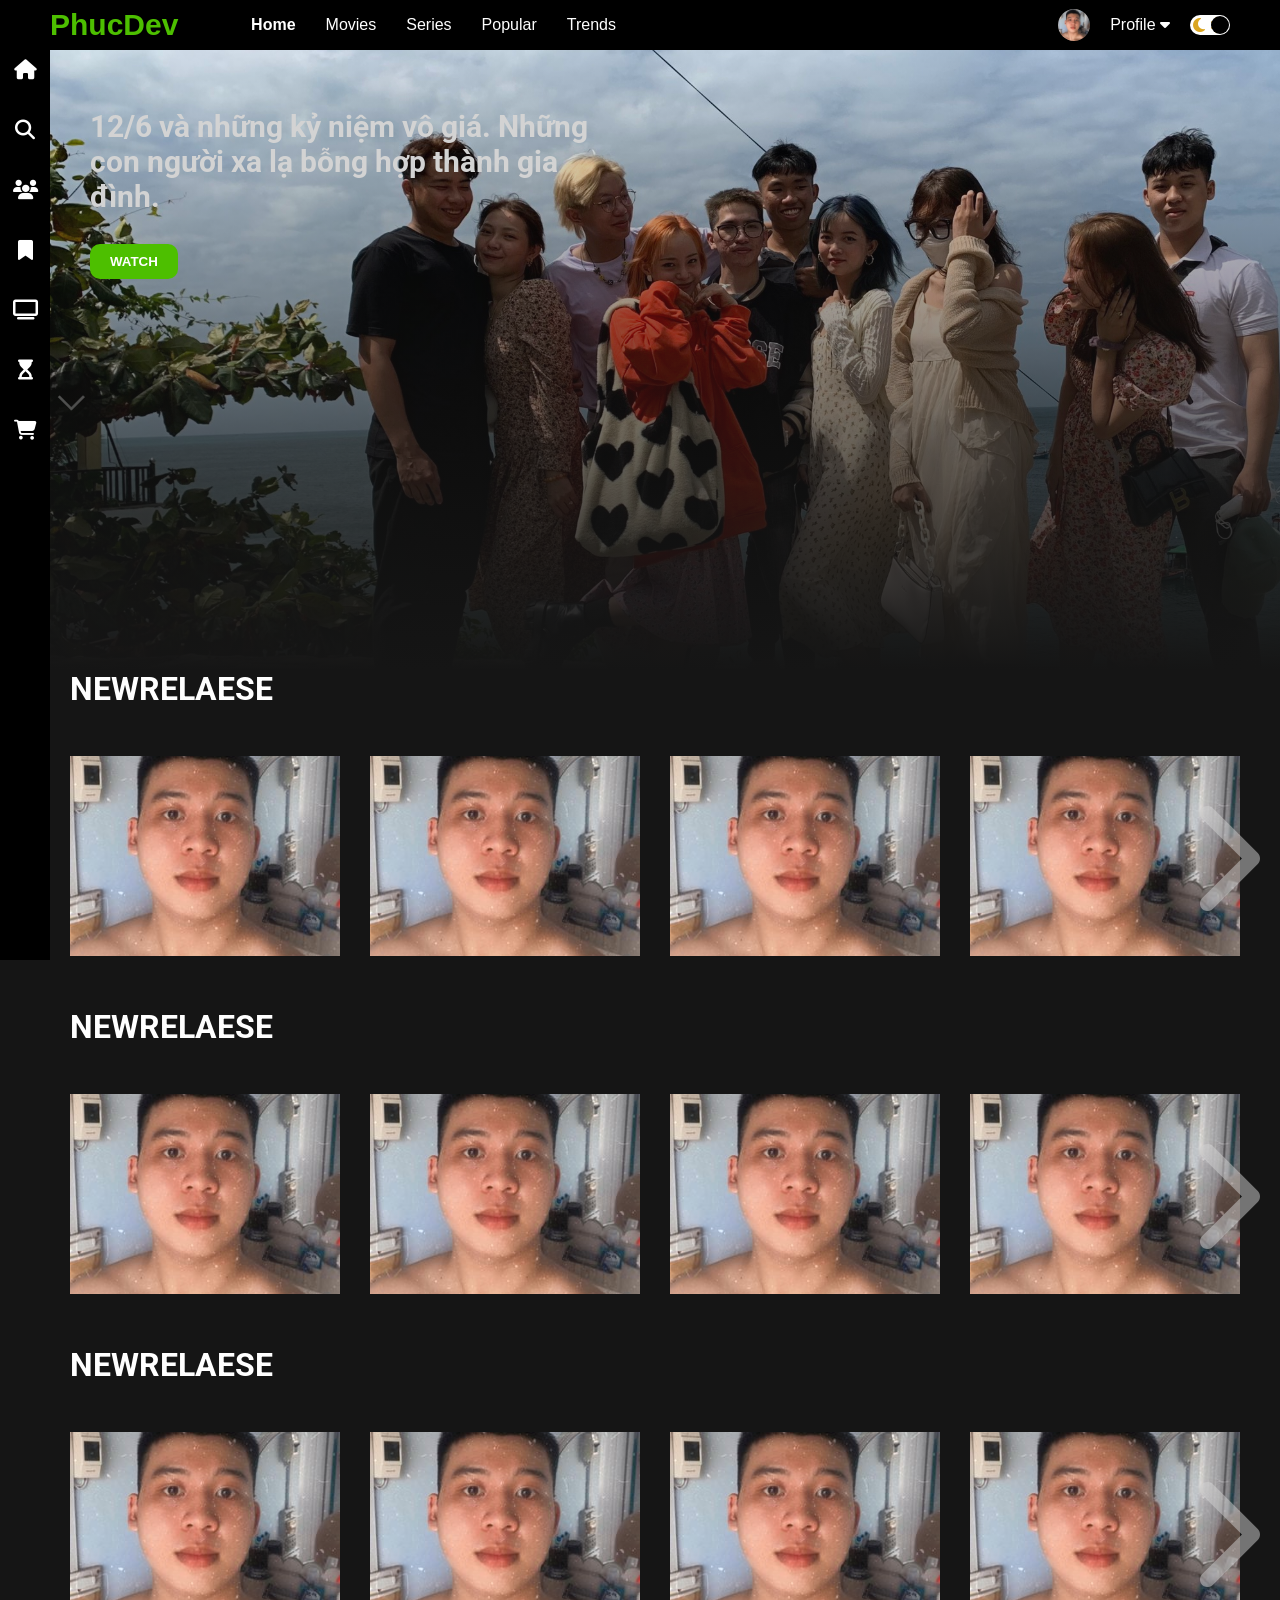
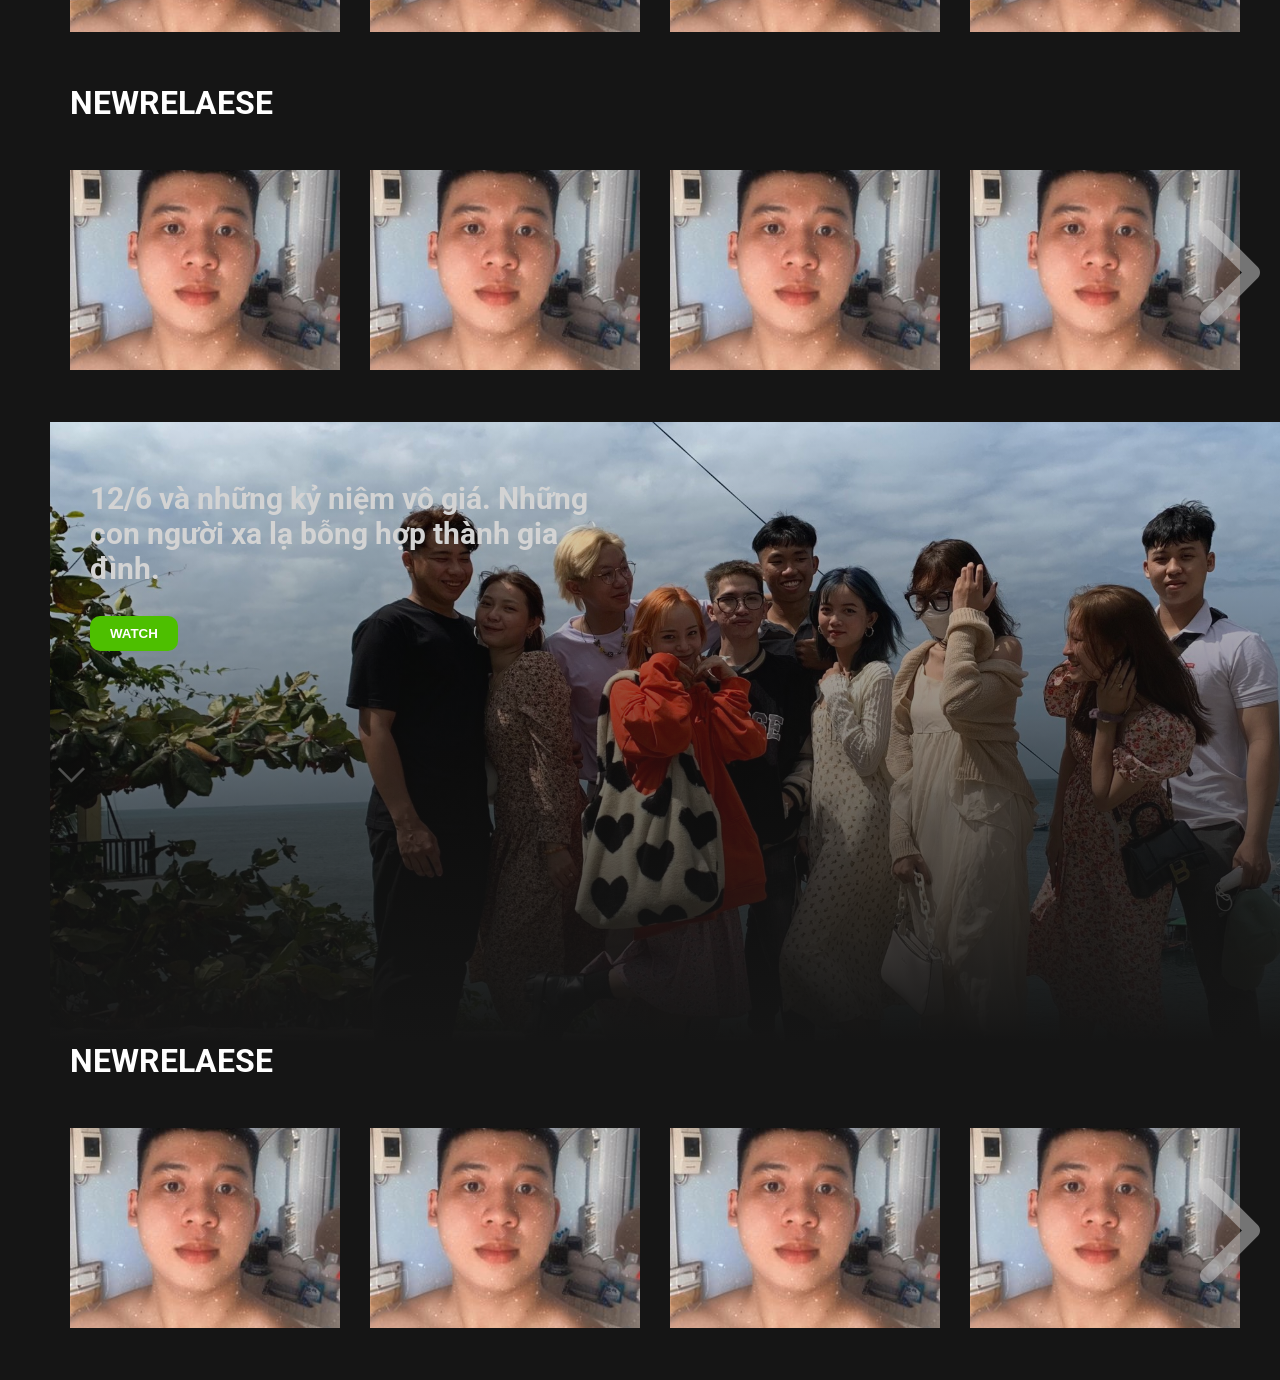
==== index.html @ 5bf3bb7f "start" ====
<!DOCTYPE html>
<html lang="en">
<head>
    <meta charset="UTF-8">
    <meta http-equiv="X-UA-Compatible" content="IE=edge">
    <meta name="viewport" content="width=device-width, initial-scale=1.0">
    <link rel="stylesheet" href="style.css">
    <link rel="preconnect" href="https://fonts.googleapis.com">
    <link rel="preconnect" href="https://fonts.gstatic.com" crossorigin>
    <link href="https://fonts.googleapis.com/css2?family=Roboto:wght@100;300;400;500;700&family=Sen:wght@400;700;800&display=swap" rel="stylesheet">
    <link rel="stylesheet" href="https://cdnjs.cloudflare.com/ajax/libs/font-awesome/6.1.2/css/all.min.css">
    <title>Videos</title>
</head>
<body>
    <div class="navbar">
        <div class="navbar-container">
            <div class="logo-container"><h1 class="logo">PhucDev</h1></div>
            <div class="menu-container">
                <ul class="menu-list">
                    <li class="menu-list-item active">Home</li>
                    <li class="menu-list-item">Movies</li>
                    <li class="menu-list-item">Series</li>
                    <li class="menu-list-item">Popular</li>
                    <li class="menu-list-item">Trends</li>
                </ul>
            </div>
            <div class="profile-container">
                <img src="img/profile.jpg" alt="" class="profile-picture">
                <div class="profile-text-container">
                    <span class="profile-text">Profile</span>
                    <i class="fa-solid fa-caret-down"></i>
                </div>
                <div class="toggle">
                    <i class="fa-solid fa-moon toggle-icon"></i>
                    <i class="fa-solid fa-sun toggle-icon"></i>
                    <div class="toggle-ball"></div>
                </div>
            </div>
        </div>
    </div>
    <div class="sidebar ">
        <i class="left-menu-icon fa-solid fa-house"></i>
        <i class="left-menu-icon fa-solid fa-magnifying-glass"></i>
        <i class="left-menu-icon fa-solid fa-users"></i>
        <i class="left-menu-icon fa-solid fa-bookmark"></i>
        <i class="left-menu-icon fa-solid fa-tv"></i>
        <i class="left-menu-icon fa-solid fa-hourglass-start"></i>
        <i class="left-menu-icon fa-solid fa-cart-shopping"></i>
    </div>

    <div class="container">
        <div class="content-container">
            <div class="featured-content" 
            style="background: linear-gradient(to bottom, rgba(0,0,0,0), #151515) ,url('img/dichoii.PNG') ;"
            >
                <img src="" alt="" class="featured-title">
                <p class="featured-desc">12/6 và những kỷ niệm vô giá. Những con người xa lạ bỗng hợp thành gia đình.</p>
                <button class="featured-btn">WATCH</button>
            </div>

            <div class="movie-list-container">
                <h1 class="movie-list-title">NEWRELAESE</h1>
                <div class="movie-list-wrapper">
                    <div class="movie-list">
                        
                        <div class="movie-list-item">
                            <img src="/img/profile.jpg" alt="" class="movie-list-item-img">
                            <span class="movie-list-item-title">Her</span>
                            <p class="movie-list-item-desc">sffffff
                                fffffffffffffffffffffffffffffff</p>
                            <button class="movie-list-item-btn">Watch</button>
                        </div>
                        <div class="movie-list-item">
                            <img src="/img/profile.jpg" alt="" class="movie-list-item-img">
                            <span class="movie-list-item-title">Her</span>
                            <p class="movie-list-item-desc">sffffff
                                fffffffffffffffffffffffffffffff</p>
                            <button class="movie-list-item-btn">Watch</button>
                        </div>
                        <div class="movie-list-item">
                            <img src="/img/profile.jpg" alt="" class="movie-list-item-img">
                            <span class="movie-list-item-title">Her</span>
                            <p class="movie-list-item-desc">sffffff
                                fffffffffffffffffffffffffffffff</p>
                            <button class="movie-list-item-btn">Watch</button>
                        </div>
                        <div class="movie-list-item">
                            <img src="/img/profile.jpg" alt="" class="movie-list-item-img">
                            <span class="movie-list-item-title">Her</span>
                            <p class="movie-list-item-desc">sffffff
                                fffffffffffffffffffffffffffffff</p>
                            <button class="movie-list-item-btn">Watch</button>
                        </div>
                        <div class="movie-list-item">
                            <img src="/img/profile.jpg" alt="" class="movie-list-item-img">
                            <span class="movie-list-item-title">Her</span>
                            <p class="movie-list-item-desc">sffffff
                                fffffffffffffffffffffffffffffff</p>
                            <button class="movie-list-item-btn">Watch</button>
                        </div>
                        <div class="movie-list-item">
                            <img src="/img/profile.jpg" alt="" class="movie-list-item-img">
                            <span class="movie-list-item-title">Her</span>
                            <p class="movie-list-item-desc">sffffff
                                fffffffffffffffffffffffffffffff</p>
                            <button class="movie-list-item-btn">Watch</button>
                        </div>
                        <div class="movie-list-item">
                            <img src="/img/profile.jpg" alt="" class="movie-list-item-img">
                            <span class="movie-list-item-title">Her</span>
                            <p class="movie-list-item-desc">sffffff
                                fffffffffffffffffffffffffffffff</p>
                            <button class="movie-list-item-btn">Watch</button>
                        </div>
                    </div>
                    <i class="fa-solid fa-chevron-right icon-arrow"></i>
                </div>
            </div>

            <div class="movie-list-container">
                <h1 class="movie-list-title">NEWRELAESE</h1>
                <div class="movie-list-wrapper">
                    <div class="movie-list">
                        
                        <div class="movie-list-item">
                            <img src="/img/profile.jpg" alt="" class="movie-list-item-img">
                            <span class="movie-list-item-title">Her</span>
                            <p class="movie-list-item-desc">sffffff
                                fffffffffffffffffffffffffffffff</p>
                            <button class="movie-list-item-btn">Watch</button>
                        </div>
                        <div class="movie-list-item">
                            <img src="/img/profile.jpg" alt="" class="movie-list-item-img">
                            <span class="movie-list-item-title">Her</span>
                            <p class="movie-list-item-desc">sffffff
                                fffffffffffffffffffffffffffffff</p>
                            <button class="movie-list-item-btn">Watch</button>
                        </div>
                        <div class="movie-list-item">
                            <img src="/img/profile.jpg" alt="" class="movie-list-item-img">
                            <span class="movie-list-item-title">Her</span>
                            <p class="movie-list-item-desc">sffffff
                                fffffffffffffffffffffffffffffff</p>
                            <button class="movie-list-item-btn">Watch</button>
                        </div>
                        <div class="movie-list-item">
                            <img src="/img/profile.jpg" alt="" class="movie-list-item-img">
                            <span class="movie-list-item-title">Her</span>
                            <p class="movie-list-item-desc">sffffff
                                fffffffffffffffffffffffffffffff</p>
                            <button class="movie-list-item-btn">Watch</button>
                        </div>
                        <div class="movie-list-item">
                            <img src="/img/profile.jpg" alt="" class="movie-list-item-img">
                            <span class="movie-list-item-title">Her</span>
                            <p class="movie-list-item-desc">sffffff
                                fffffffffffffffffffffffffffffff</p>
                            <button class="movie-list-item-btn">Watch</button>
                        </div>
                        <div class="movie-list-item">
                            <img src="/img/profile.jpg" alt="" class="movie-list-item-img">
                            <span class="movie-list-item-title">Her</span>
                            <p class="movie-list-item-desc">sffffff
                                fffffffffffffffffffffffffffffff</p>
                            <button class="movie-list-item-btn">Watch</button>
                        </div>
                        <div class="movie-list-item">
                            <img src="/img/profile.jpg" alt="" class="movie-list-item-img">
                            <span class="movie-list-item-title">Her</span>
                            <p class="movie-list-item-desc">sffffff
                                fffffffffffffffffffffffffffffff</p>
                            <button class="movie-list-item-btn">Watch</button>
                        </div>
                    </div>
                    <i class="fa-solid fa-chevron-right icon-arrow"></i>
                </div>
            </div>

            <div class="movie-list-container">
                <h1 class="movie-list-title">NEWRELAESE</h1>
                <div class="movie-list-wrapper">
                    <div class="movie-list">
                        
                        <div class="movie-list-item">
                            <img src="/img/profile.jpg" alt="" class="movie-list-item-img">
                            <span class="movie-list-item-title">Her</span>
                            <p class="movie-list-item-desc">sffffff
                                fffffffffffffffffffffffffffffff</p>
                            <button class="movie-list-item-btn">Watch</button>
                        </div>
                        <div class="movie-list-item">
                            <img src="/img/profile.jpg" alt="" class="movie-list-item-img">
                            <span class="movie-list-item-title">Her</span>
                            <p class="movie-list-item-desc">sffffff
                                fffffffffffffffffffffffffffffff</p>
                            <button class="movie-list-item-btn">Watch</button>
                        </div>
                        <div class="movie-list-item">
                            <img src="/img/profile.jpg" alt="" class="movie-list-item-img">
                            <span class="movie-list-item-title">Her</span>
                            <p class="movie-list-item-desc">sffffff
                                fffffffffffffffffffffffffffffff</p>
                            <button class="movie-list-item-btn">Watch</button>
                        </div>
                        <div class="movie-list-item">
                            <img src="/img/profile.jpg" alt="" class="movie-list-item-img">
                            <span class="movie-list-item-title">Her</span>
                            <p class="movie-list-item-desc">sffffff
                                fffffffffffffffffffffffffffffff</p>
                            <button class="movie-list-item-btn">Watch</button>
                        </div>
                        <div class="movie-list-item">
                            <img src="/img/profile.jpg" alt="" class="movie-list-item-img">
                            <span class="movie-list-item-title">Her</span>
                            <p class="movie-list-item-desc">sffffff
                                fffffffffffffffffffffffffffffff</p>
                            <button class="movie-list-item-btn">Watch</button>
                        </div>
                        <div class="movie-list-item">
                            <img src="/img/profile.jpg" alt="" class="movie-list-item-img">
                            <span class="movie-list-item-title">Her</span>
                            <p class="movie-list-item-desc">sffffff
                                fffffffffffffffffffffffffffffff</p>
                            <button class="movie-list-item-btn">Watch</button>
                        </div>
                        <div class="movie-list-item">
                            <img src="/img/profile.jpg" alt="" class="movie-list-item-img">
                            <span class="movie-list-item-title">Her</span>
                            <p class="movie-list-item-desc">sffffff
                                fffffffffffffffffffffffffffffff</p>
                            <button class="movie-list-item-btn">Watch</button>
                        </div>
                    </div>
                    <i class="fa-solid fa-chevron-right icon-arrow"></i>
                </div>
            </div>

            <div class="movie-list-container">
                <h1 class="movie-list-title">NEWRELAESE</h1>
                <div class="movie-list-wrapper">
                    <div class="movie-list">
                        
                        <div class="movie-list-item">
                            <img src="/img/profile.jpg" alt="" class="movie-list-item-img">
                            <span class="movie-list-item-title">Her</span>
                            <p class="movie-list-item-desc">sffffff
                                fffffffffffffffffffffffffffffff</p>
                            <button class="movie-list-item-btn">Watch</button>
                        </div>
                        <div class="movie-list-item">
                            <img src="/img/profile.jpg" alt="" class="movie-list-item-img">
                            <span class="movie-list-item-title">Her</span>
                            <p class="movie-list-item-desc">sffffff
                                fffffffffffffffffffffffffffffff</p>
                            <button class="movie-list-item-btn">Watch</button>
                        </div>
                        <div class="movie-list-item">
                            <img src="/img/profile.jpg" alt="" class="movie-list-item-img">
                            <span class="movie-list-item-title">Her</span>
                            <p class="movie-list-item-desc">sffffff
                                fffffffffffffffffffffffffffffff</p>
                            <button class="movie-list-item-btn">Watch</button>
                        </div>
                        <div class="movie-list-item">
                            <img src="/img/profile.jpg" alt="" class="movie-list-item-img">
                            <span class="movie-list-item-title">Her</span>
                            <p class="movie-list-item-desc">sffffff
                                fffffffffffffffffffffffffffffff</p>
                            <button class="movie-list-item-btn">Watch</button>
                        </div>
                        <div class="movie-list-item">
                            <img src="/img/profile.jpg" alt="" class="movie-list-item-img">
                            <span class="movie-list-item-title">Her</span>
                            <p class="movie-list-item-desc">sffffff
                                fffffffffffffffffffffffffffffff</p>
                            <button class="movie-list-item-btn">Watch</button>
                        </div>
                        <div class="movie-list-item">
                            <img src="/img/profile.jpg" alt="" class="movie-list-item-img">
                            <span class="movie-list-item-title">Her</span>
                            <p class="movie-list-item-desc">sffffff
                                fffffffffffffffffffffffffffffff</p>
                            <button class="movie-list-item-btn">Watch</button>
                        </div>
                        <div class="movie-list-item">
                            <img src="/img/profile.jpg" alt="" class="movie-list-item-img">
                            <span class="movie-list-item-title">Her</span>
                            <p class="movie-list-item-desc">sffffff
                                fffffffffffffffffffffffffffffff</p>
                            <button class="movie-list-item-btn">Watch</button>
                        </div>
                    </div>
                    <i class="fa-solid fa-chevron-right icon-arrow"></i>
                </div>
            </div>

            <div class="featured-content" 
            style="background: linear-gradient(to bottom, rgba(0,0,0,0), #151515) ,url('img/dichoii.PNG') ;"
            >
                <img src="" alt="" class="featured-title">
                <p class="featured-desc">12/6 và những kỷ niệm vô giá. Những con người xa lạ bỗng hợp thành gia đình.</p>
                <button class="featured-btn">WATCH</button>
            </div>

            <div class="movie-list-container">
                <h1 class="movie-list-title">NEWRELAESE</h1>
                <div class="movie-list-wrapper">
                    <div class="movie-list">
                        
                        <div class="movie-list-item">
                            <img src="/img/profile.jpg" alt="" class="movie-list-item-img">
                            <span class="movie-list-item-title">Her</span>
                            <p class="movie-list-item-desc">sffffff
                                fffffffffffffffffffffffffffffff</p>
                            <button class="movie-list-item-btn">Watch</button>
                        </div>
                        <div class="movie-list-item">
                            <img src="/img/profile.jpg" alt="" class="movie-list-item-img">
                            <span class="movie-list-item-title">Her</span>
                            <p class="movie-list-item-desc">sffffff
                                fffffffffffffffffffffffffffffff</p>
                            <button class="movie-list-item-btn">Watch</button>
                        </div>
                        <div class="movie-list-item">
                            <img src="/img/profile.jpg" alt="" class="movie-list-item-img">
                            <span class="movie-list-item-title">Her</span>
                            <p class="movie-list-item-desc">sffffff
                                fffffffffffffffffffffffffffffff</p>
                            <button class="movie-list-item-btn">Watch</button>
                        </div>
                        <div class="movie-list-item">
                            <img src="/img/profile.jpg" alt="" class="movie-list-item-img">
                            <span class="movie-list-item-title">Her</span>
                            <p class="movie-list-item-desc">sffffff
                                fffffffffffffffffffffffffffffff</p>
                            <button class="movie-list-item-btn">Watch</button>
                        </div>
                        <div class="movie-list-item">
                            <img src="/img/profile.jpg" alt="" class="movie-list-item-img">
                            <span class="movie-list-item-title">Her</span>
                            <p class="movie-list-item-desc">sffffff
                                fffffffffffffffffffffffffffffff</p>
                            <button class="movie-list-item-btn">Watch</button>
                        </div>
                        <div class="movie-list-item">
                            <img src="/img/profile.jpg" alt="" class="movie-list-item-img">
                            <span class="movie-list-item-title">Her</span>
                            <p class="movie-list-item-desc">sffffff
                                fffffffffffffffffffffffffffffff</p>
                            <button class="movie-list-item-btn">Watch</button>
                        </div>
                        <div class="movie-list-item">
                            <img src="/img/profile.jpg" alt="" class="movie-list-item-img">
                            <span class="movie-list-item-title">Her</span>
                            <p class="movie-list-item-desc">sffffff
                                fffffffffffffffffffffffffffffff</p>
                            <button class="movie-list-item-btn">Watch</button>
                        </div>
                    </div>
                    <i class="fa-solid fa-chevron-right icon-arrow"></i>
                </div>
            </div>
        </div>
    </div>
    <Script src="app.js"></Script>
</body>
</html>
---- style.css ----
*{
    margin: 0;
}

body{
    font-family: 'Roboto', sans-serif;
}

.navbar{
    width: 100%;
    height: 50px;
    background-color: black;
}

.navbar-container{
    display: flex;
    align-items: center;
    padding: 0 50px;
    height: 100%;
    color: white;
    font-family: sans-serif;

}

.logo-container{
    flex: 1;
}

.logo{
    font-size: 30px;
    color: #4dbf00;
}

.menu-container{
    flex: 6;
}

.menu-list{
    display: flex;
    list-style: none;
}

.menu-list-item{
    margin-left: 30px;
}

.menu-list-item.active{
    font-weight: bold;
}

.profile-container{
    flex: 2;
    display: flex;
    align-items: center;
    justify-content: flex-end;
}

.profile-text-container{
    margin: 0 20px;
}
.profile-picture{
    width: 32px;
    height: 32px;
    border-radius: 50%;
    object-fit: cover;
}

.toggle{
    width: 40px;
    height: 20px;
    border-radius: 30px;
    background-color: white;
    display: flex;
    align-items: center;
    justify-content: space-around;
    position: relative;
}

.toggle-icon{
    color: goldenrod;
}

.toggle-ball{
    width: 18px;
    height: 18px;
    background-color: black;
    position: absolute;
    right: 1px;
    border-radius: 50%;
}

.sidebar{
    width: 50px;
    height: 100%;
    background-color: black;
    position: fixed;
    top: 0;
    display: flex;
    align-items: center;
    flex-direction: column;
    padding-top: 60px;
}

.left-menu-icon{
    color: white;
    font-size: 20px;
    margin-bottom: 40px;
}

.container{
    background-color: #151515;
    min-height: calc(100vh - 50px);
    color: white;
}

.content-container{
    margin-left: 50px;
}

.featured-content{
    height: 60vh;
    padding: 40px;
}

.featured-title{
    width:200px;
}

.featured-desc{
    width: 500px;
    color: lightgray;
    margin:  0 0 30px 0;
    font-size: 30px;
    font-weight: bold;
}

.featured-btn{
    background-color: #4dbf00;
    color: white;
    border: none;
    padding: 10px 20px;
    border-radius: 10px;
    outline: none;
    font-weight: bold;
}

.movie-list{
    display: flex;
    height: 300px;
    align-items: center;
}

.movie-list-container{
    padding: 0 20px;
}

.movie-list-item{
    margin-right: 30px;
    position: relative;
}

.movie-list-wrapper{
    position: relative;
    overflow: hidden;
}

.movie-list-item:hover .movie-list-item-img{
    transform: scale(1.2);
    margin: 0 30px;
    opacity: 0.5;
}

.movie-list-item:hover .movie-list-item-title,
.movie-list-item:hover .movie-list-item-desc,
.movie-list-item:hover .movie-list-item-btn{
    opacity: 1;
}

.movie-list-item-img{
    transition: all 0.9s ease-in-out;
    width: 270px;
    height: 200px;
    object-fit: cover;
}

.movie-list-item-title{
    background-color: #333;
    padding: 0 10px;
    font-size: 32px;
    font-weight: bold;
    position: absolute;
    top:10%;
    left: 50px;
    opacity: 0;
    transition: all 0.9s ease-in-out;
}

.movie-list-item-desc{
    background-color: #333;
    padding: 10px;
    font-size: 14px;
    font-weight: bold;
    position: absolute;
    top:30%;
    left: 50px;
    width: 230px;
    opacity: 0;
    transition: all 0.9s ease-in-out;

}

.movie-list-item-btn{
    padding: 10px;
    background-color: #4dbf00;
    color: white;
    border-radius: 10px;
    outline: none;
    border: none;
    cursor: pointer;
    position: absolute;
    bottom: 20px;
    left: 50px;
    opacity: 0;
    transition: all 0.9s ease-in-out;
}

.icon-arrow{
    font-size: 120px;
    position: absolute;
    top: 90px;
    right: 0;
    color: lightgray;
    opacity: 0.5;
    cursor: pointer;
}
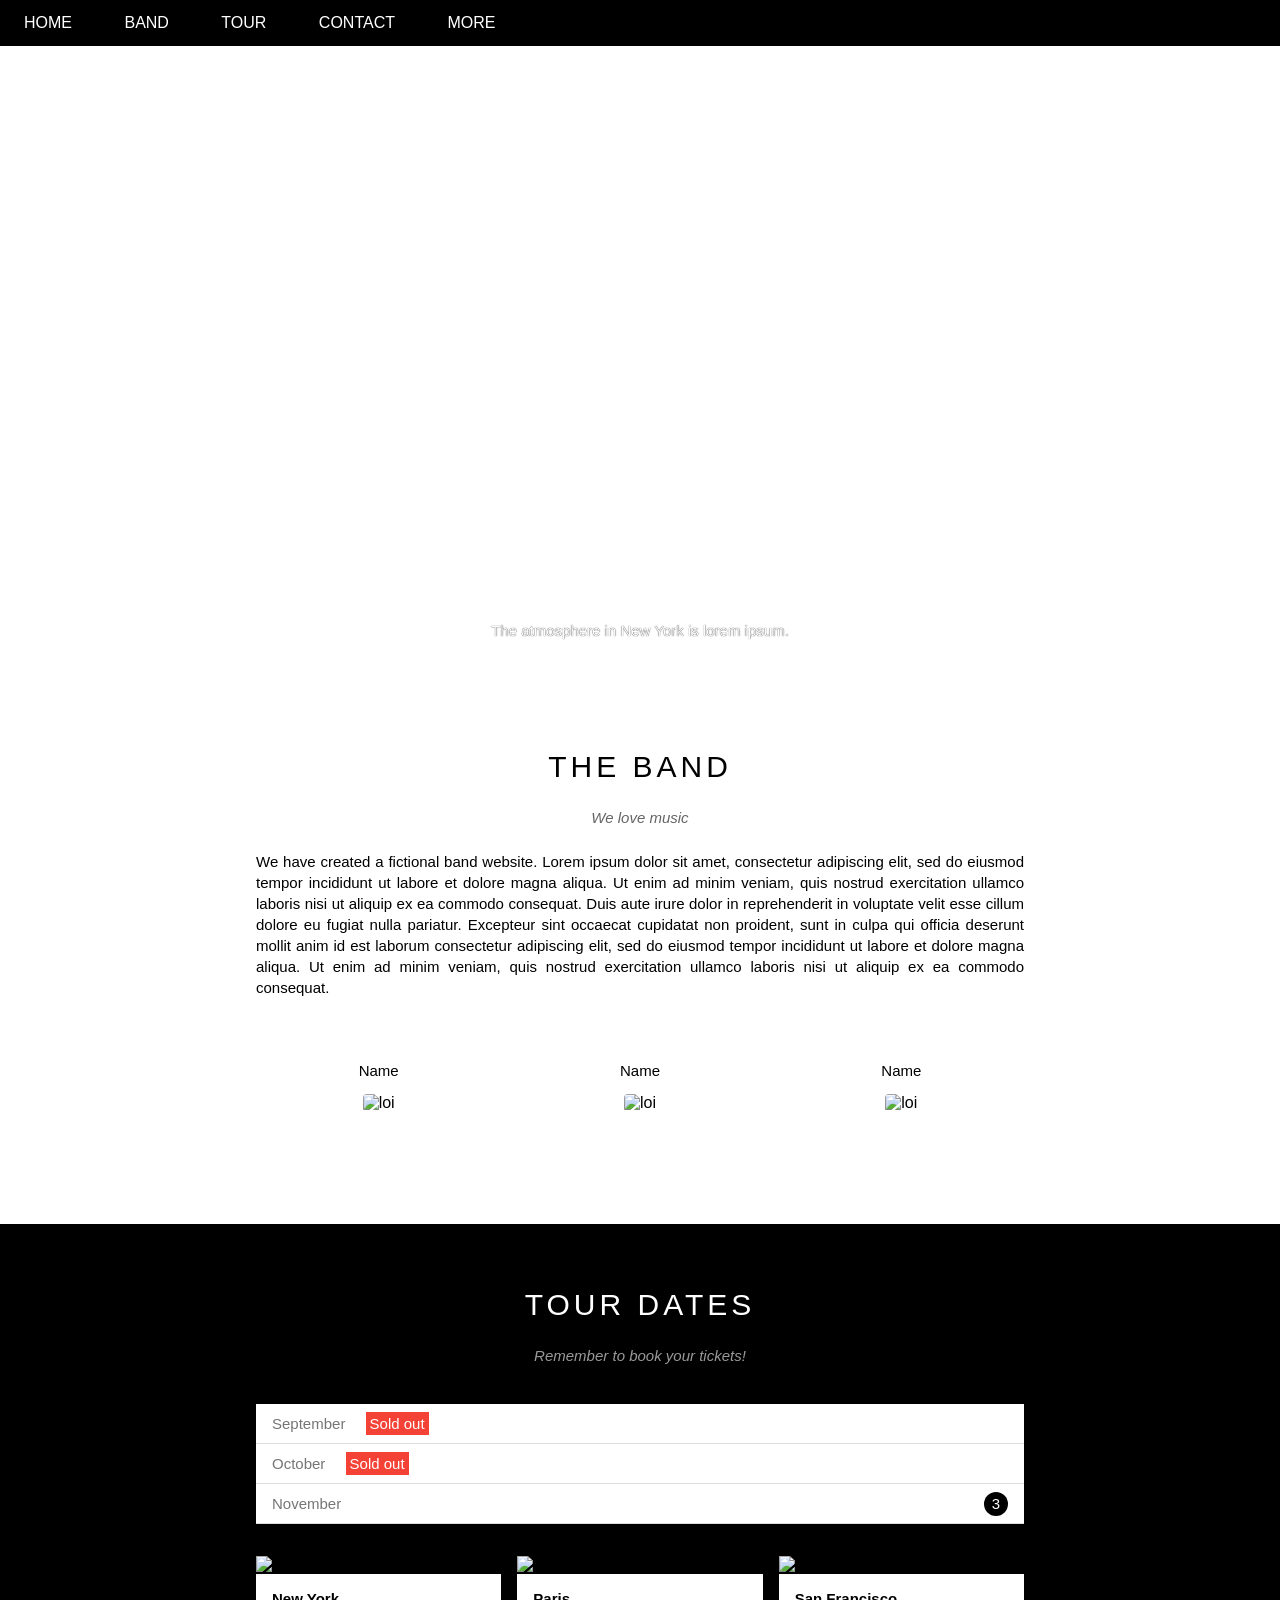
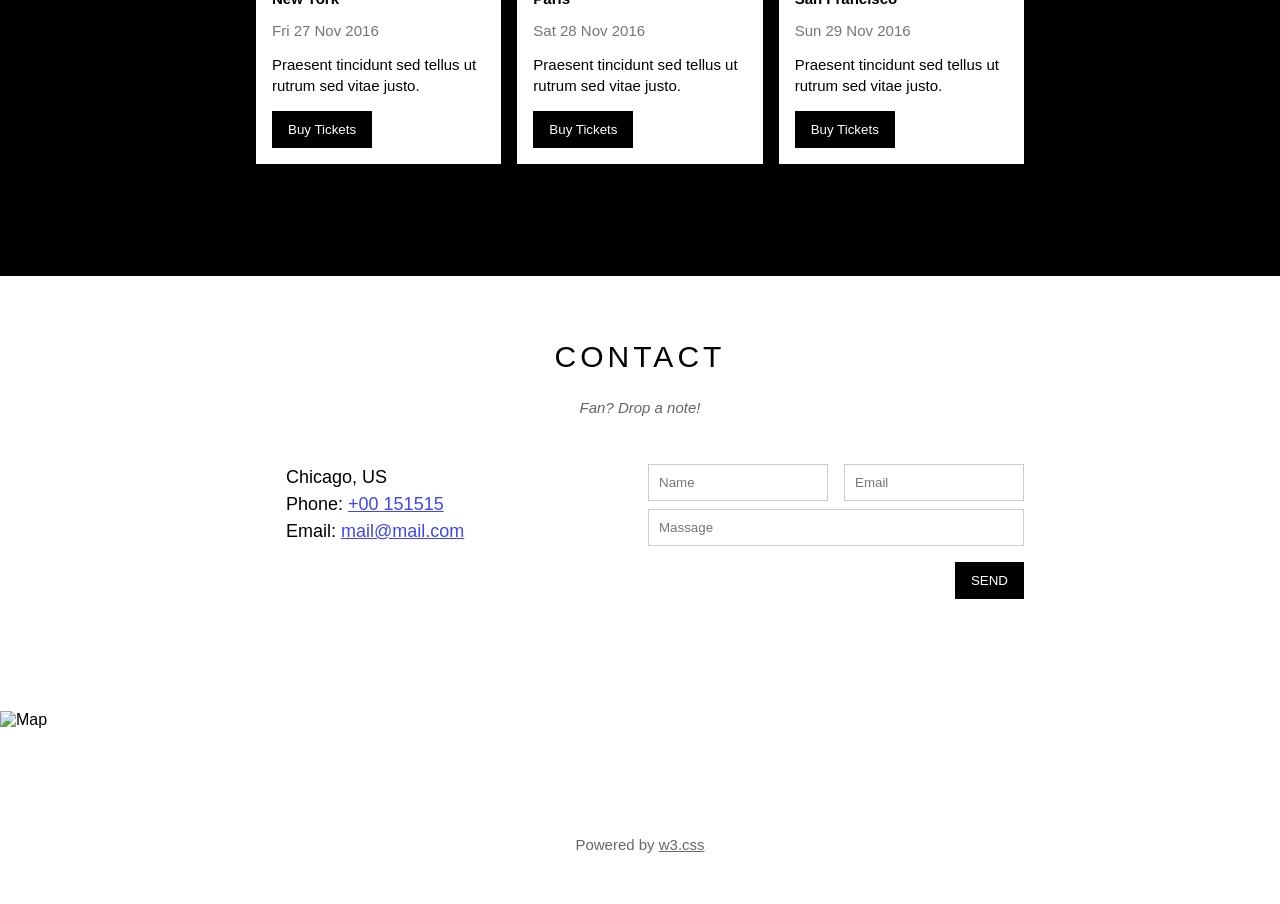
==== commit 1b0f5a30: "demo2" ====
--- a/index.html
+++ b/index.html
@@ -4,364 +4,278 @@
     <meta charset="UTF-8">
     <meta http-equiv="X-UA-Compatible" content="IE=edge">
     <meta name="viewport" content="width=device-width, initial-scale=1.0">
-    <link rel="stylesheet" href="style.css">
-    <link rel="preconnect" href="https://fonts.googleapis.com">
-    <link rel="preconnect" href="https://fonts.gstatic.com" crossorigin>
-    <link href="https://fonts.googleapis.com/css2?family=Roboto:wght@100;300;400;500;700&family=Sen:wght@400;700;800&display=swap" rel="stylesheet">
-    <link rel="stylesheet" href="https://cdnjs.cloudflare.com/ajax/libs/font-awesome/6.1.2/css/all.min.css">
-    <title>Videos</title>
+    <title>The Band</title>
+    <link rel="icon" href="./asscets/img/phuc/phuc1.jpg" type="image/gif" sizes="16x16">
+    <link rel="stylesheet" href="./asscets/css/style.css">
+    <link rel="stylesheet" href="./asscets/css/respomsive.css">
+    <link rel="stylesheet" href="./asscets/font/themify-icons/themify-icons.css">
 </head>
 <body>
-    <div class="navbar">
-        <div class="navbar-container">
-            <div class="logo-container"><h1 class="logo">PhucDev</h1></div>
-            <div class="menu-container">
-                <ul class="menu-list">
-                    <li class="menu-list-item active">Home</li>
-                    <li class="menu-list-item">Movies</li>
-                    <li class="menu-list-item">Series</li>
-                    <li class="menu-list-item">Popular</li>
-                    <li class="menu-list-item">Trends</li>
-                </ul>
-            </div>
-            <div class="profile-container">
-                <img src="img/profile.jpg" alt="" class="profile-picture">
-                <div class="profile-text-container">
-                    <span class="profile-text">Profile</span>
-                    <i class="fa-solid fa-caret-down"></i>
-                </div>
-                <div class="toggle">
-                    <i class="fa-solid fa-moon toggle-icon"></i>
-                    <i class="fa-solid fa-sun toggle-icon"></i>
-                    <div class="toggle-ball"></div>
-                </div>
-            </div>
+    <div id="main">
+        <div id="header">
+
+            <!--begin: nav-->
+            <ul id="nav">
+                <li><a href="#">Home</a></li>
+                <li><a href="#band">Band</a></li>
+                <li><a href="#tour">Tour</a></li>
+                <li><a href="#contact">Contact</a></li>
+                <li>
+                    <a href="#">
+                        More
+                        <i class="nav-arrow-down ti-angle-down"></i>
+                    </a>
+                    <ul class="subnav">
+                        <li><a href="#">Merchandise</a></li>
+                        <li><a href="#">Extras</a></li>
+                        <li><a href="#">Media</a></li>
+                    </ul>
+                </li>
+            </ul>
+
+            <!--End: nav-->
+            
+            <!-- search-buttom -->
+            <div id="mobile-menu" class="mobile-menu-btn">
+                <i class="menu-icon ti-menu"></i>
+            </div>
+            
+            <!-- search-button -->
+            <div class="search-btn">
+                <i class="search-icon ti-search"></i>
+            </div>
+        </div>
+
+        <div id="slider">
+            <div class="text-content">
+                <h2 class="text-heading">New York</h2>
+                <div class="text-discription">The atmosphere in New York is lorem ipsum.</div>
+            </div>
+        </div>
+        
+        <!-- About-section-->
+        <div id="content">
+            <div id="band" class="content-section">
+                <h2 class="section-heading">THE BAND</h2>
+                <p class="section-sub-heading">We love music</p>
+                <p class="about-text">We have created a fictional band website. Lorem ipsum dolor sit amet, consectetur adipiscing elit, sed do eiusmod tempor incididunt ut labore et dolore magna aliqua. Ut enim ad minim veniam, quis nostrud exercitation ullamco laboris nisi ut aliquip ex ea commodo consequat. Duis aute irure dolor in reprehenderit in voluptate velit esse cillum dolore eu fugiat nulla pariatur. Excepteur sint occaecat cupidatat non proident, sunt in culpa qui officia deserunt mollit anim id est laborum consectetur adipiscing elit, sed do eiusmod tempor incididunt ut labore et dolore magna aliqua. Ut enim ad minim veniam, quis nostrud exercitation ullamco laboris nisi ut aliquip ex ea commodo consequat.</p>
+                
+                <div class="row member-list">
+                    <div class=" col col-third s-col-full mt-32 text-center">
+                        <p class="member-name">Name</p>
+                        <img src="./asscets/img/band/member1.jpg" alt="loi" class="member-img">
+                    </div>
+                    
+                    <div class=" col col-third s-col-full mt-32 text-center">
+                        <p class="member-name">Name</p>
+                        <img src="./asscets/img/band/member1.jpg" alt="loi" class="member-img">
+                    </div>
+                    
+                    <div class=" col col-third s-col-full mt-32 text-center">
+                        <p class="member-name">Name</p>
+                        <img src="./asscets/img/band/member1.jpg" alt="loi" class="member-img">
+                    </div>
+                </div>
+            </div>
+
+        <!--Tour-section-->
+            <div id="tour" class="tour-section">
+                <div class="content-section">
+                    <h2 class="section-heading text-white">TOUR DATES</h2>
+                    <p class="section-sub-heading text-white">Remember to book your tickets!</p>
+                
+                <!--Tickets-->
+                    <ul class="tickets-list">
+                        <li>September <span class="sold-out">Sold out</span></li>
+                        <li>October <span class="sold-out">Sold out</span></li>
+                        <li>November <span class="quantity">3</span></li>
+                    </ul>
+                    <!--Places-->
+                    <div class="row place-list">
+                        <div class="col col-third s-col-full mt-16">
+                            <img src="./asscets/img/places/place1.jpg" alt="New York" class="place-img">
+                            <div class="place-body">
+                                <div class="place-heading">New York</div>
+                                <p class="place-time">Fri 27 Nov 2016</p>
+                                <p class="place-desc">Praesent tincidunt sed tellus ut rutrum sed vitae justo.</p>
+                                <button href="#" class="btn js-buy-ticket s-col-full">Buy Tickets</button>
+                            </div>
+                        </div>
+
+                        <div class="col col-third s-col-full mt-16">
+                            <img src="./asscets/img/places/place2.jpg" alt="New York" class="place-img">
+                            <div class="place-body">
+                                <div class="place-heading">Paris</div>
+                                <p class="place-time">Sat 28 Nov 2016</p>
+                                <p class="place-desc">Praesent tincidunt sed tellus ut rutrum sed vitae justo.</p>
+                                <button href="#" class="btn js-buy-ticket s-col-full">Buy Tickets</button>
+                            </div>
+                        </div>
+
+                        <div class="col col-third s-col-full mt-16">
+                            <img src="./asscets/img/places/place3.jpg" alt="New York" class="place-img">
+                            <div class="place-body">
+                                <div class="place-heading">San Francisco</div>
+                                <p class="place-time">Sun 29 Nov 2016</p>
+                                <p class="place-desc">Praesent tincidunt sed tellus ut rutrum sed vitae justo.</p>
+                                <button href="#" class="btn js-buy-ticket s-col-full">Buy Tickets</button>
+                            </div>
+                        </div>
+                    </div>
+                </div>
+
+            </div>
+
+        <!-- Begin: Contact-section-->
+            <div id="contact" class="content-section">
+                <h2 class="section-heading">CONTACT</h2>
+                <p class="section-sub-heading">Fan? Drop a note!</p>
+                
+                <div class="row contact-content">
+                    <div class="col col-half s-col-full contact-info">
+                        <p><i class="ti-location-pin"></i>Chicago, US</p>
+                        <p><i class="ti-mobile"></i>Phone: <a href="tell:+00 151515">+00 151515</a></p>
+                        <p><i class="ti-email"></i>Email: <a href="mailto:mail@mail.com">mail@mail.com</a></p>
+
+                    </div>
+
+                    <div class="col col-half s-col-full contact-form">
+                        <form action="">  
+                            <div class="row">
+                                <div class="col col-half s-col-full ">
+                                    <input type="text" name="" placeholder="Name" required  id="" class="form-control">
+                                </div>
+                                <div class="col col-half s-col-full s-mt-8">
+                                    <input type="email" name="" placeholder="Email" required id="" class="form-control">
+                                </div>
+                            </div>
+
+                            <div class="row mt-8">
+                                <div class="col col-full">
+                                    <input  type="text" name="" placeholder="Massage" required id="" class="form-control">
+                                </div>
+                            </div>
+                            <input class="btn mt-16 pull-right s-full-width" type="submit" value="SEND">
+                        </form>
+                    </div>
+                </div>
+            </div>
+        <!-- End: Contact-section-->
+            
+        <div class="map-section">
+            <img src="./asscets/img/map/map.jpg" alt="Map">
+        </div>
+        </div>
+        <!--Footer-->
+        <div id="footer">
+            <div class="socials-list">
+                <a href=""><i class="ti-facebook" ></i></a>
+                <a href=""><i class="ti-instagram" ></i></a>
+                <a href=""><i class="ti-youtube" ></i></a>
+                <a href=""><i class="ti-pinterest" ></i></a>
+                <a href=""><i class="ti-twitter" ></i></a>
+                <a href=""><i class="ti-linkedin" ></i></a>
+            </div>
+            <p class="copyright">Powered by <a href="">w3.css</a></p>
         </div>
     </div>
-    <div class="sidebar ">
-        <i class="left-menu-icon fa-solid fa-house"></i>
-        <i class="left-menu-icon fa-solid fa-magnifying-glass"></i>
-        <i class="left-menu-icon fa-solid fa-users"></i>
-        <i class="left-menu-icon fa-solid fa-bookmark"></i>
-        <i class="left-menu-icon fa-solid fa-tv"></i>
-        <i class="left-menu-icon fa-solid fa-hourglass-start"></i>
-        <i class="left-menu-icon fa-solid fa-cart-shopping"></i>
-    </div>
-
-    <div class="container">
-        <div class="content-container">
-            <div class="featured-content" 
-            style="background: linear-gradient(to bottom, rgba(0,0,0,0), #151515) ,url('img/dichoii.PNG') ;"
-            >
-                <img src="" alt="" class="featured-title">
-                <p class="featured-desc">12/6 và những kỷ niệm vô giá. Những con người xa lạ bỗng hợp thành gia đình.</p>
-                <button class="featured-btn">WATCH</button>
-            </div>
-
-            <div class="movie-list-container">
-                <h1 class="movie-list-title">NEWRELAESE</h1>
-                <div class="movie-list-wrapper">
-                    <div class="movie-list">
-                        
-                        <div class="movie-list-item">
-                            <img src="/img/profile.jpg" alt="" class="movie-list-item-img">
-                            <span class="movie-list-item-title">Her</span>
-                            <p class="movie-list-item-desc">sffffff
-                                fffffffffffffffffffffffffffffff</p>
-                            <button class="movie-list-item-btn">Watch</button>
-                        </div>
-                        <div class="movie-list-item">
-                            <img src="/img/profile.jpg" alt="" class="movie-list-item-img">
-                            <span class="movie-list-item-title">Her</span>
-                            <p class="movie-list-item-desc">sffffff
-                                fffffffffffffffffffffffffffffff</p>
-                            <button class="movie-list-item-btn">Watch</button>
-                        </div>
-                        <div class="movie-list-item">
-                            <img src="/img/profile.jpg" alt="" class="movie-list-item-img">
-                            <span class="movie-list-item-title">Her</span>
-                            <p class="movie-list-item-desc">sffffff
-                                fffffffffffffffffffffffffffffff</p>
-                            <button class="movie-list-item-btn">Watch</button>
-                        </div>
-                        <div class="movie-list-item">
-                            <img src="/img/profile.jpg" alt="" class="movie-list-item-img">
-                            <span class="movie-list-item-title">Her</span>
-                            <p class="movie-list-item-desc">sffffff
-                                fffffffffffffffffffffffffffffff</p>
-                            <button class="movie-list-item-btn">Watch</button>
-                        </div>
-                        <div class="movie-list-item">
-                            <img src="/img/profile.jpg" alt="" class="movie-list-item-img">
-                            <span class="movie-list-item-title">Her</span>
-                            <p class="movie-list-item-desc">sffffff
-                                fffffffffffffffffffffffffffffff</p>
-                            <button class="movie-list-item-btn">Watch</button>
-                        </div>
-                        <div class="movie-list-item">
-                            <img src="/img/profile.jpg" alt="" class="movie-list-item-img">
-                            <span class="movie-list-item-title">Her</span>
-                            <p class="movie-list-item-desc">sffffff
-                                fffffffffffffffffffffffffffffff</p>
-                            <button class="movie-list-item-btn">Watch</button>
-                        </div>
-                        <div class="movie-list-item">
-                            <img src="/img/profile.jpg" alt="" class="movie-list-item-img">
-                            <span class="movie-list-item-title">Her</span>
-                            <p class="movie-list-item-desc">sffffff
-                                fffffffffffffffffffffffffffffff</p>
-                            <button class="movie-list-item-btn">Watch</button>
-                        </div>
-                    </div>
-                    <i class="fa-solid fa-chevron-right icon-arrow"></i>
-                </div>
-            </div>
-
-            <div class="movie-list-container">
-                <h1 class="movie-list-title">NEWRELAESE</h1>
-                <div class="movie-list-wrapper">
-                    <div class="movie-list">
-                        
-                        <div class="movie-list-item">
-                            <img src="/img/profile.jpg" alt="" class="movie-list-item-img">
-                            <span class="movie-list-item-title">Her</span>
-                            <p class="movie-list-item-desc">sffffff
-                                fffffffffffffffffffffffffffffff</p>
-                            <button class="movie-list-item-btn">Watch</button>
-                        </div>
-                        <div class="movie-list-item">
-                            <img src="/img/profile.jpg" alt="" class="movie-list-item-img">
-                            <span class="movie-list-item-title">Her</span>
-                            <p class="movie-list-item-desc">sffffff
-                                fffffffffffffffffffffffffffffff</p>
-                            <button class="movie-list-item-btn">Watch</button>
-                        </div>
-                        <div class="movie-list-item">
-                            <img src="/img/profile.jpg" alt="" class="movie-list-item-img">
-                            <span class="movie-list-item-title">Her</span>
-                            <p class="movie-list-item-desc">sffffff
-                                fffffffffffffffffffffffffffffff</p>
-                            <button class="movie-list-item-btn">Watch</button>
-                        </div>
-                        <div class="movie-list-item">
-                            <img src="/img/profile.jpg" alt="" class="movie-list-item-img">
-                            <span class="movie-list-item-title">Her</span>
-                            <p class="movie-list-item-desc">sffffff
-                                fffffffffffffffffffffffffffffff</p>
-                            <button class="movie-list-item-btn">Watch</button>
-                        </div>
-                        <div class="movie-list-item">
-                            <img src="/img/profile.jpg" alt="" class="movie-list-item-img">
-                            <span class="movie-list-item-title">Her</span>
-                            <p class="movie-list-item-desc">sffffff
-                                fffffffffffffffffffffffffffffff</p>
-                            <button class="movie-list-item-btn">Watch</button>
-                        </div>
-                        <div class="movie-list-item">
-                            <img src="/img/profile.jpg" alt="" class="movie-list-item-img">
-                            <span class="movie-list-item-title">Her</span>
-                            <p class="movie-list-item-desc">sffffff
-                                fffffffffffffffffffffffffffffff</p>
-                            <button class="movie-list-item-btn">Watch</button>
-                        </div>
-                        <div class="movie-list-item">
-                            <img src="/img/profile.jpg" alt="" class="movie-list-item-img">
-                            <span class="movie-list-item-title">Her</span>
-                            <p class="movie-list-item-desc">sffffff
-                                fffffffffffffffffffffffffffffff</p>
-                            <button class="movie-list-item-btn">Watch</button>
-                        </div>
-                    </div>
-                    <i class="fa-solid fa-chevron-right icon-arrow"></i>
-                </div>
-            </div>
-
-            <div class="movie-list-container">
-                <h1 class="movie-list-title">NEWRELAESE</h1>
-                <div class="movie-list-wrapper">
-                    <div class="movie-list">
-                        
-                        <div class="movie-list-item">
-                            <img src="/img/profile.jpg" alt="" class="movie-list-item-img">
-                            <span class="movie-list-item-title">Her</span>
-                            <p class="movie-list-item-desc">sffffff
-                                fffffffffffffffffffffffffffffff</p>
-                            <button class="movie-list-item-btn">Watch</button>
-                        </div>
-                        <div class="movie-list-item">
-                            <img src="/img/profile.jpg" alt="" class="movie-list-item-img">
-                            <span class="movie-list-item-title">Her</span>
-                            <p class="movie-list-item-desc">sffffff
-                                fffffffffffffffffffffffffffffff</p>
-                            <button class="movie-list-item-btn">Watch</button>
-                        </div>
-                        <div class="movie-list-item">
-                            <img src="/img/profile.jpg" alt="" class="movie-list-item-img">
-                            <span class="movie-list-item-title">Her</span>
-                            <p class="movie-list-item-desc">sffffff
-                                fffffffffffffffffffffffffffffff</p>
-                            <button class="movie-list-item-btn">Watch</button>
-                        </div>
-                        <div class="movie-list-item">
-                            <img src="/img/profile.jpg" alt="" class="movie-list-item-img">
-                            <span class="movie-list-item-title">Her</span>
-                            <p class="movie-list-item-desc">sffffff
-                                fffffffffffffffffffffffffffffff</p>
-                            <button class="movie-list-item-btn">Watch</button>
-                        </div>
-                        <div class="movie-list-item">
-                            <img src="/img/profile.jpg" alt="" class="movie-list-item-img">
-                            <span class="movie-list-item-title">Her</span>
-                            <p class="movie-list-item-desc">sffffff
-                                fffffffffffffffffffffffffffffff</p>
-                            <button class="movie-list-item-btn">Watch</button>
-                        </div>
-                        <div class="movie-list-item">
-                            <img src="/img/profile.jpg" alt="" class="movie-list-item-img">
-                            <span class="movie-list-item-title">Her</span>
-                            <p class="movie-list-item-desc">sffffff
-                                fffffffffffffffffffffffffffffff</p>
-                            <button class="movie-list-item-btn">Watch</button>
-                        </div>
-                        <div class="movie-list-item">
-                            <img src="/img/profile.jpg" alt="" class="movie-list-item-img">
-                            <span class="movie-list-item-title">Her</span>
-                            <p class="movie-list-item-desc">sffffff
-                                fffffffffffffffffffffffffffffff</p>
-                            <button class="movie-list-item-btn">Watch</button>
-                        </div>
-                    </div>
-                    <i class="fa-solid fa-chevron-right icon-arrow"></i>
-                </div>
-            </div>
-
-            <div class="movie-list-container">
-                <h1 class="movie-list-title">NEWRELAESE</h1>
-                <div class="movie-list-wrapper">
-                    <div class="movie-list">
-                        
-                        <div class="movie-list-item">
-                            <img src="/img/profile.jpg" alt="" class="movie-list-item-img">
-                            <span class="movie-list-item-title">Her</span>
-                            <p class="movie-list-item-desc">sffffff
-                                fffffffffffffffffffffffffffffff</p>
-                            <button class="movie-list-item-btn">Watch</button>
-                        </div>
-                        <div class="movie-list-item">
-                            <img src="/img/profile.jpg" alt="" class="movie-list-item-img">
-                            <span class="movie-list-item-title">Her</span>
-                            <p class="movie-list-item-desc">sffffff
-                                fffffffffffffffffffffffffffffff</p>
-                            <button class="movie-list-item-btn">Watch</button>
-                        </div>
-                        <div class="movie-list-item">
-                            <img src="/img/profile.jpg" alt="" class="movie-list-item-img">
-                            <span class="movie-list-item-title">Her</span>
-                            <p class="movie-list-item-desc">sffffff
-                                fffffffffffffffffffffffffffffff</p>
-                            <button class="movie-list-item-btn">Watch</button>
-                        </div>
-                        <div class="movie-list-item">
-                            <img src="/img/profile.jpg" alt="" class="movie-list-item-img">
-                            <span class="movie-list-item-title">Her</span>
-                            <p class="movie-list-item-desc">sffffff
-                                fffffffffffffffffffffffffffffff</p>
-                            <button class="movie-list-item-btn">Watch</button>
-                        </div>
-                        <div class="movie-list-item">
-                            <img src="/img/profile.jpg" alt="" class="movie-list-item-img">
-                            <span class="movie-list-item-title">Her</span>
-                            <p class="movie-list-item-desc">sffffff
-                                fffffffffffffffffffffffffffffff</p>
-                            <button class="movie-list-item-btn">Watch</button>
-                        </div>
-                        <div class="movie-list-item">
-                            <img src="/img/profile.jpg" alt="" class="movie-list-item-img">
-                            <span class="movie-list-item-title">Her</span>
-                            <p class="movie-list-item-desc">sffffff
-                                fffffffffffffffffffffffffffffff</p>
-                            <button class="movie-list-item-btn">Watch</button>
-                        </div>
-                        <div class="movie-list-item">
-                            <img src="/img/profile.jpg" alt="" class="movie-list-item-img">
-                            <span class="movie-list-item-title">Her</span>
-                            <p class="movie-list-item-desc">sffffff
-                                fffffffffffffffffffffffffffffff</p>
-                            <button class="movie-list-item-btn">Watch</button>
-                        </div>
-                    </div>
-                    <i class="fa-solid fa-chevron-right icon-arrow"></i>
-                </div>
-            </div>
-
-            <div class="featured-content" 
-            style="background: linear-gradient(to bottom, rgba(0,0,0,0), #151515) ,url('img/dichoii.PNG') ;"
-            >
-                <img src="" alt="" class="featured-title">
-                <p class="featured-desc">12/6 và những kỷ niệm vô giá. Những con người xa lạ bỗng hợp thành gia đình.</p>
-                <button class="featured-btn">WATCH</button>
-            </div>
-
-            <div class="movie-list-container">
-                <h1 class="movie-list-title">NEWRELAESE</h1>
-                <div class="movie-list-wrapper">
-                    <div class="movie-list">
-                        
-                        <div class="movie-list-item">
-                            <img src="/img/profile.jpg" alt="" class="movie-list-item-img">
-                            <span class="movie-list-item-title">Her</span>
-                            <p class="movie-list-item-desc">sffffff
-                                fffffffffffffffffffffffffffffff</p>
-                            <button class="movie-list-item-btn">Watch</button>
-                        </div>
-                        <div class="movie-list-item">
-                            <img src="/img/profile.jpg" alt="" class="movie-list-item-img">
-                            <span class="movie-list-item-title">Her</span>
-                            <p class="movie-list-item-desc">sffffff
-                                fffffffffffffffffffffffffffffff</p>
-                            <button class="movie-list-item-btn">Watch</button>
-                        </div>
-                        <div class="movie-list-item">
-                            <img src="/img/profile.jpg" alt="" class="movie-list-item-img">
-                            <span class="movie-list-item-title">Her</span>
-                            <p class="movie-list-item-desc">sffffff
-                                fffffffffffffffffffffffffffffff</p>
-                            <button class="movie-list-item-btn">Watch</button>
-                        </div>
-                        <div class="movie-list-item">
-                            <img src="/img/profile.jpg" alt="" class="movie-list-item-img">
-                            <span class="movie-list-item-title">Her</span>
-                            <p class="movie-list-item-desc">sffffff
-                                fffffffffffffffffffffffffffffff</p>
-                            <button class="movie-list-item-btn">Watch</button>
-                        </div>
-                        <div class="movie-list-item">
-                            <img src="/img/profile.jpg" alt="" class="movie-list-item-img">
-                            <span class="movie-list-item-title">Her</span>
-                            <p class="movie-list-item-desc">sffffff
-                                fffffffffffffffffffffffffffffff</p>
-                            <button class="movie-list-item-btn">Watch</button>
-                        </div>
-                        <div class="movie-list-item">
-                            <img src="/img/profile.jpg" alt="" class="movie-list-item-img">
-                            <span class="movie-list-item-title">Her</span>
-                            <p class="movie-list-item-desc">sffffff
-                                fffffffffffffffffffffffffffffff</p>
-                            <button class="movie-list-item-btn">Watch</button>
-                        </div>
-                        <div class="movie-list-item">
-                            <img src="/img/profile.jpg" alt="" class="movie-list-item-img">
-                            <span class="movie-list-item-title">Her</span>
-                            <p class="movie-list-item-desc">sffffff
-                                fffffffffffffffffffffffffffffff</p>
-                            <button class="movie-list-item-btn">Watch</button>
-                        </div>
-                    </div>
-                    <i class="fa-solid fa-chevron-right icon-arrow"></i>
-                </div>
-            </div>
-        </div>
-    </div>
-    <Script src="app.js"></Script>
+        <div class="modal js-modal">
+            <div class="modal-container js-modal-container">
+                <div class="modal-close js-modal-close">
+                    <i class="ti-close"> </i>
+                </div>    
+
+                <header class="madol-header">
+                    <i class="modal-heading-icon ti-bag"></i>
+                    Tickets
+                </header>
+                <div class="modal-body">
+                    <label for="tickets-quantity" class="modal-label">
+                        <i class="ti-shopping-cart"></i>
+                        Tickets, $15 per person
+                    </label>
+                    <input id="tickets-quantity" type="text" class="modal-input" placeholder="How many?">
+
+                    <label for="tickets-email" class="modal-label">
+                        <i class="ti-user"></i>
+                        Send To
+                    </label>
+                    <input id="tickets-email" type="email " class="modal-input" placeholder="Enter email...">
+
+                    <button id="buy-tickets">
+                        Pay
+                        <i class="ti-check"></i>
+                    </button>
+                </div>
+                <footer class="modal-footer">
+                    <p class="modal-help">Nedd <a href="">help?</a></p>
+                </footer>
+            </div>
+        </div>
+        <script>
+            const buyButtons = document.querySelectorAll('.js-buy-ticket')
+            const modal = document.querySelector('.js-modal')
+            const modalContainer = document.querySelector('.js-modal-container')
+            const modalClose = document.querySelector('.js-modal-close')
+            // Hàm hiển thị modal mua vé (thêm class open vào modal)
+            function showBuytickets(){
+                modal.classList.add('open')
+            }
+
+            // Hàm ẩn modal mua vé (gỡ  bỏ class open của modal)
+            function hideBuytickets(){
+                modal.classList.remove('open')
+            }
+
+            // Lặp qua tùng thẻ button và nghe hành vi click
+            for (const buyButton of buyButtons) {
+                buyButton.addEventListener('click', showBuytickets)
+            }
+
+            //nghe hành vi click vào nút button close
+            modalClose.addEventListener('click',hideBuytickets)
+
+            modal.addEventListener('click',hideBuytickets)
+
+            modalContainer.addEventListener('click', function (event){
+                event.stopPropagation()
+            })
+            
+        </script>
+
+        <script>
+            var header = document.getElementById('header');
+            var mobileMenu = document.getElementById('mobile-menu');
+            var headerHeight = header.clientHeight;
+            
+            // Đóng mở mobile menu
+            mobileMenu.onclick = function() {
+                var isClose = header.clientHeight === headerHeight ;
+                if (isClose){
+                    header.style.height = 'auto';
+                }
+                else {
+                    header.style.height = null;
+
+                }
+            }
+
+            // Tự động đóng khi chọn menu
+            var menuItems = document.querySelectorAll('#nav li a[href*="#"]');
+            for(var i = 0; i < menuItems.length; i++){
+                var menuItem = menuItems[i];
+
+                menuItem.onclick = function(){
+                    var isParenMenu = this.nextElementSibling && menuItem.nextElementSibling.classList.contains('subnav');
+                    if (isParenMenu){
+                        event.preventDefault();
+                    }
+                    else{
+                        header.style.height = null;
+                    }
+                   
+                }
+            }
+        </script>
 </body>
-</html>
+</html>
--- a/asscets/css/style.css
+++ b/asscets/css/style.css
@@ -0,0 +1,501 @@
+*{
+    padding: 0;
+    margin: 0;
+    box-sizing: border-box;
+}
+
+html{
+    scroll-behavior: smooth;
+    font-family: Arial, Helvetica, sans-serif;
+}
+/* common*/
+.clear{
+    clear:both;
+}
+.text-white{
+    color: #fff !important;
+}
+
+.text-center{
+    text-align: center !important;
+}
+
+.pull-right{
+    float: right !important;
+}
+.btn{
+    background-color: #000;
+    color: #fff;
+    text-decoration: none;
+    padding: 11px 16px;
+    display: inline-block;
+    margin-top: 15px;
+    border: none;
+    text-align: center;
+}
+
+.btn:hover{
+    cursor: pointer;
+    background-color: #ccc;
+    color: #000;
+}
+
+.mt-8{
+    margin-top: 8px !important; 
+}
+
+.mt-16{
+    margin-top: 16px !important; 
+}
+
+.mt-32{
+    margin-top: 32px !important; 
+}
+
+.row{
+    margin-left: -8px;
+    margin-right: -8px;
+}
+
+.row::after{
+    content: "";
+    display: block;
+    clear: both;
+}
+
+.col{   
+    float: left;
+    padding-left: 8px;
+    padding-right: 8px;
+}
+
+.col-third{
+    width: 33.33333%;
+}
+
+.col-full{
+    width: 100%;
+}
+
+.col-half{
+    width: 50%;
+}
+
+
+/* Main*/
+#main{
+    
+}
+#header{
+    position: fixed;
+    top: 0;
+    left: 0;
+    right: 0;
+    height: 46px;
+    background-color: #000;
+    z-index: 1;
+}
+
+#header .mobile-menu-btn{
+    position: absolute;
+    top: 0;
+    right: 0;
+    display: none;
+}
+
+#header .mobile-menu-btn,
+#header .search-btn{
+    float: right;
+    padding: 0 21px;
+
+}
+
+#header .search-btn:hover{
+    background-color: #f44336;
+    cursor: pointer;
+
+}
+
+#header .mobile-menu-btn:hover{
+    background-color: #ccc;
+}
+
+#header .mobile-menu-btn:hover .menu-icon{
+    color: #000;
+}
+
+#header .menu-icon,
+#header .search-icon{
+    color: #fff;
+    font-size: 20px;
+    line-height: 46px;
+    
+}
+
+#nav{
+    display: inline-block;
+}
+#nav, .subnav{
+    list-style-type: none;
+}
+#nav .nav-arrow-down{
+    font-size: 14px;
+}
+#nav >li{
+    display: inline-block;
+}
+#nav li{
+    position: relative;
+}
+#nav > li>a{
+    color: #fff;
+    text-transform: uppercase;
+}
+#nav li a{
+    text-decoration: none;
+    line-height: 46px;
+    padding: 0 24px;
+    display: block;
+}
+#nav > li:hover > a,#nav .subnav li:hover a{
+    color:#000;
+    background-color: #ccc;
+}
+#nav li:hover .subnav{
+    display: block;
+}
+#nav .subnav{
+    min-width: 160px;
+    display: none;
+    top: 100%;
+    position: absolute;
+    background-color: #fff;
+    box-shadow: 0 0 10px rgba(0, 0, 0, 0.5);
+}
+#nav .subnav a{
+    color: #000;
+    padding: 0 12px;
+    line-height: 38px;
+}
+
+
+#slider{
+    position: relative;
+    margin-top: 46px;
+    padding-top: 50%;
+    background: url('/assets/img/slider/slider1.jpg') top center /  cover no-repeat;
+}
+
+#slider .text-content{
+    position: absolute;
+    bottom: 47px;
+    color: #fff;
+    width:100%;
+    text-align: center;
+}
+#slider .text-heading{
+    font-weight: 500;
+    font-size: 24px;
+}
+#slider .text-discription{
+    font-size: 15px;
+    margin-top: 25px;
+    text-shadow: 0 0 1px #000;
+}
+#content .content-section{
+    width: 800px;
+    max-width: 100%;
+    padding: 64px 0 112px;
+    margin-left: auto;
+    margin-right: auto;
+    padding-left: 16px;
+    padding-right: 16px;
+}
+
+
+#content .section-heading{
+    font-size: 30px;
+    text-align: center;
+    font-weight: 500;
+    letter-spacing: 4px;
+
+}
+#content .section-sub-heading{
+    font-size: 15px;
+    text-align: center;
+    margin-top: 25px;
+    font-style: italic;
+    opacity: 0.6;
+
+}
+#content .about-text{
+    font-size: 15px;
+    margin-top: 25px;
+    text-align: justify;
+    line-height: 1.4;
+}
+#content .member-list{
+    margin-top: 32px;
+ 
+}
+
+#content .member-name{
+    font-size: 15px;
+    
+}
+#content .member-img{
+    margin-top: 15px;
+    width: 154px;
+    border-radius: 4px;
+}
+/* Tour-section */
+.tour-section{
+    background: #000;
+}
+
+.tickets-list{
+    background-color: #fff;
+    list-style: none;
+    margin-top: 40px;
+ }
+
+
+
+.tickets-list li{
+    font-size: 15px;
+    padding: 11px 16px;
+    border-bottom: 1px solid #ddd;
+    color: #757575;
+
+}
+
+.tickets-list .sold-out{
+    background-color: #f44336;
+    color: #fff;
+    padding: 3px 4px;
+    margin-left: 16px;
+}
+
+.tickets-list .quantity{
+    float: right;
+    width: 24px;
+    height: 24px;
+    background-color: #000;
+    color: #fff;
+    border-radius: 50%;
+    text-align: center;
+    line-height: 24px;
+    margin-top: -3px;
+}
+/*Places*/
+.place-list{
+    margin-top: 16px;
+}
+
+.place-img{
+    width: 100%;
+    display: block;
+}
+.place-img:hover{
+    opacity: 0.6;
+}
+
+.place-body{
+    padding: 16px;
+    font-size: 15px;
+    background-color: #fff;
+}
+
+.place-heading{
+    font-size: 15px;
+    font-weight: 600;
+}
+
+.place-time{
+    margin-top: 15px;
+    color: #757575;
+}
+
+.place-desc{
+    margin-top: 15px;  
+    line-height: 1.4; 
+}
+
+
+.modal{
+    position: fixed;
+    top:0;
+    bottom: 0;
+    right: 0;
+    left: 0;
+    background: rgba(0, 0, 0, 0.4);
+    align-items: center;
+    justify-content: center ; 
+    display: none;
+}
+
+.modal.open{
+    display: flex;
+}
+.modal-container{
+    background: #fff;
+    width: 900px;
+    max-width: calc(100% - 32px);
+    min-height: 200px;
+    position: relative;
+    animation: modalFadeIn ease 0.5s;
+}
+
+.madol-header {
+    background: #009688;
+    height: 129px;
+    display: flex;
+    align-items: center;
+    justify-content: center;
+    font-size: 30px;
+    color: #fff;
+}
+
+.modal-heading-icon{
+    margin-right: 16px;
+}
+
+.modal-close{
+    position: absolute;
+    right: 0;
+    top: 0;
+    color: #fff;
+    padding: 12px;
+    cursor: pointer;
+    opacity: 0.8;
+}
+
+.modal-close:hover{
+    opacity: 1;
+}
+
+.modal-body{
+    padding: 16px;
+}
+
+.modal-label {
+    display: block;
+    font-size: 15px;
+    margin-bottom: 12px;
+    cursor: pointer;
+}
+
+.modal-input{
+    font-size: 15px;
+    padding: 10px;
+    width: 100%;
+    border: 1 solid #ccc;
+    margin-bottom: 24px;
+}
+
+#buy-tickets {
+    background: #009688;
+    border: none;
+    width: 100%;
+    padding: 18px;
+    font-size: 15px;
+    cursor: pointer;
+    color: #fff;
+}   
+
+#buy-tickets:hover{
+    opacity: 0.9;
+}
+
+.modal-footer{
+    padding: 16px;
+    text-align: right;
+}
+
+.modal-footer a{
+    color: #2196F3;
+}
+
+@keyframes modalFadeIn{
+    from {
+        opacity: 0;
+        transform: translateY(-140px);
+    }
+    
+    to {
+        opacity: 1;
+        transform: translateY(0);
+    }
+}
+/* Contact form*/
+.contact-content{
+    margin-top: 48px;
+}
+.contact-info{
+    font-size: 18px;
+    line-height: 1.5;
+}
+
+.contact-info i[class*="ti-"]{
+   width: 30px;
+   display: inline-block;
+}
+
+.contact-info a {
+    color: #101aef;
+    opacity: 0.8;
+}
+
+.contact-info a:hover{
+    opacity: 1;
+}
+
+.contact-form{
+    font-size: 15px;
+}
+
+.contact-form .form-control{
+    padding: 10px;
+    border: 1px solid #ccc;
+    width: 100%;
+}
+
+
+/* Map-section*/
+
+.map-section img{
+    width: 100%;
+}
+/* Footer section*/
+#footer{
+    padding: 64px 16px;
+    text-align: center;
+    font-size: 24px;
+}
+
+#footer .socials-list{
+    font-size: 24px;
+}
+
+
+
+#footer .socials-list a{
+    text-decoration: none;
+    color: rgba(0, 0, 0, 0.6);
+}
+
+#footer .socials-list a:hover,
+#footer .copyright a:hover{
+    color: rgba(0, 0, 0, 0.4);
+}
+
+#footer .copyright{
+    font-size: 15px;
+    margin: 15px;
+    color: rgba(0, 0, 0, 0.6);
+}
+#footer .copyright a{
+    color: rgba(0, 0, 0, 0.6);
+}
+
+
--- a/asscets/css/respomsive.css
+++ b/asscets/css/respomsive.css
@@ -0,0 +1,96 @@
+/*Pc*/
+@media(min-width: 1024px){
+
+}
+/*Tablet and mobile*/
+@media(max-width: 1023px){
+    .btn{
+        padding: 15px 16px;
+    }
+
+    #nav .subnav a{
+        padding: 5px 12px ;
+    }
+
+    .contact-form .form-control{
+        padding: 15px;
+    }
+
+
+    .contact-info{
+        line-height: 2;
+    }
+
+    .socials-list{
+        font-size: 48px;
+    }
+
+    .socials-list a{ 
+        margin: 0 8px;
+    }
+
+    #footer .copyright{
+        padding: 12px 0;
+        display: inline-block ;
+    }
+}
+/*tablet*/
+@media(min-width: 740px) and (max-width: 1023px){
+   
+}
+
+/* Mobile*/
+@media (max-width: 739px){  
+
+        .s-full-width,
+        .s-col-full{
+            width: 100% !important;
+        }
+
+        .s-mt-8{
+            margin-top: 8px !important;
+        }
+
+        #header{
+            overflow: hidden;
+        }
+
+        #header .mobile-menu-btn{
+            display: block;
+        }
+        
+        #header .search-btn{
+            display: none;
+        }
+        
+        #nav {
+            display: block;
+        }
+        #nav li a{
+            padding: 1px 24px;
+        }
+        
+        #nav > li{
+            display: block;
+        }
+        #nav > li:first-child{
+            display: inline-block;
+        }
+        
+        #nav .subnav{
+            position: initial;
+            background-color: #333;
+        }
+        #nav .subnav a{
+            color: #fff;
+            padding: 5px 41px;
+        }
+        
+        #content .member-img {
+            width: 60%;
+        }
+
+        .contact-form{
+            margin-top: 32px;
+        }
+    }
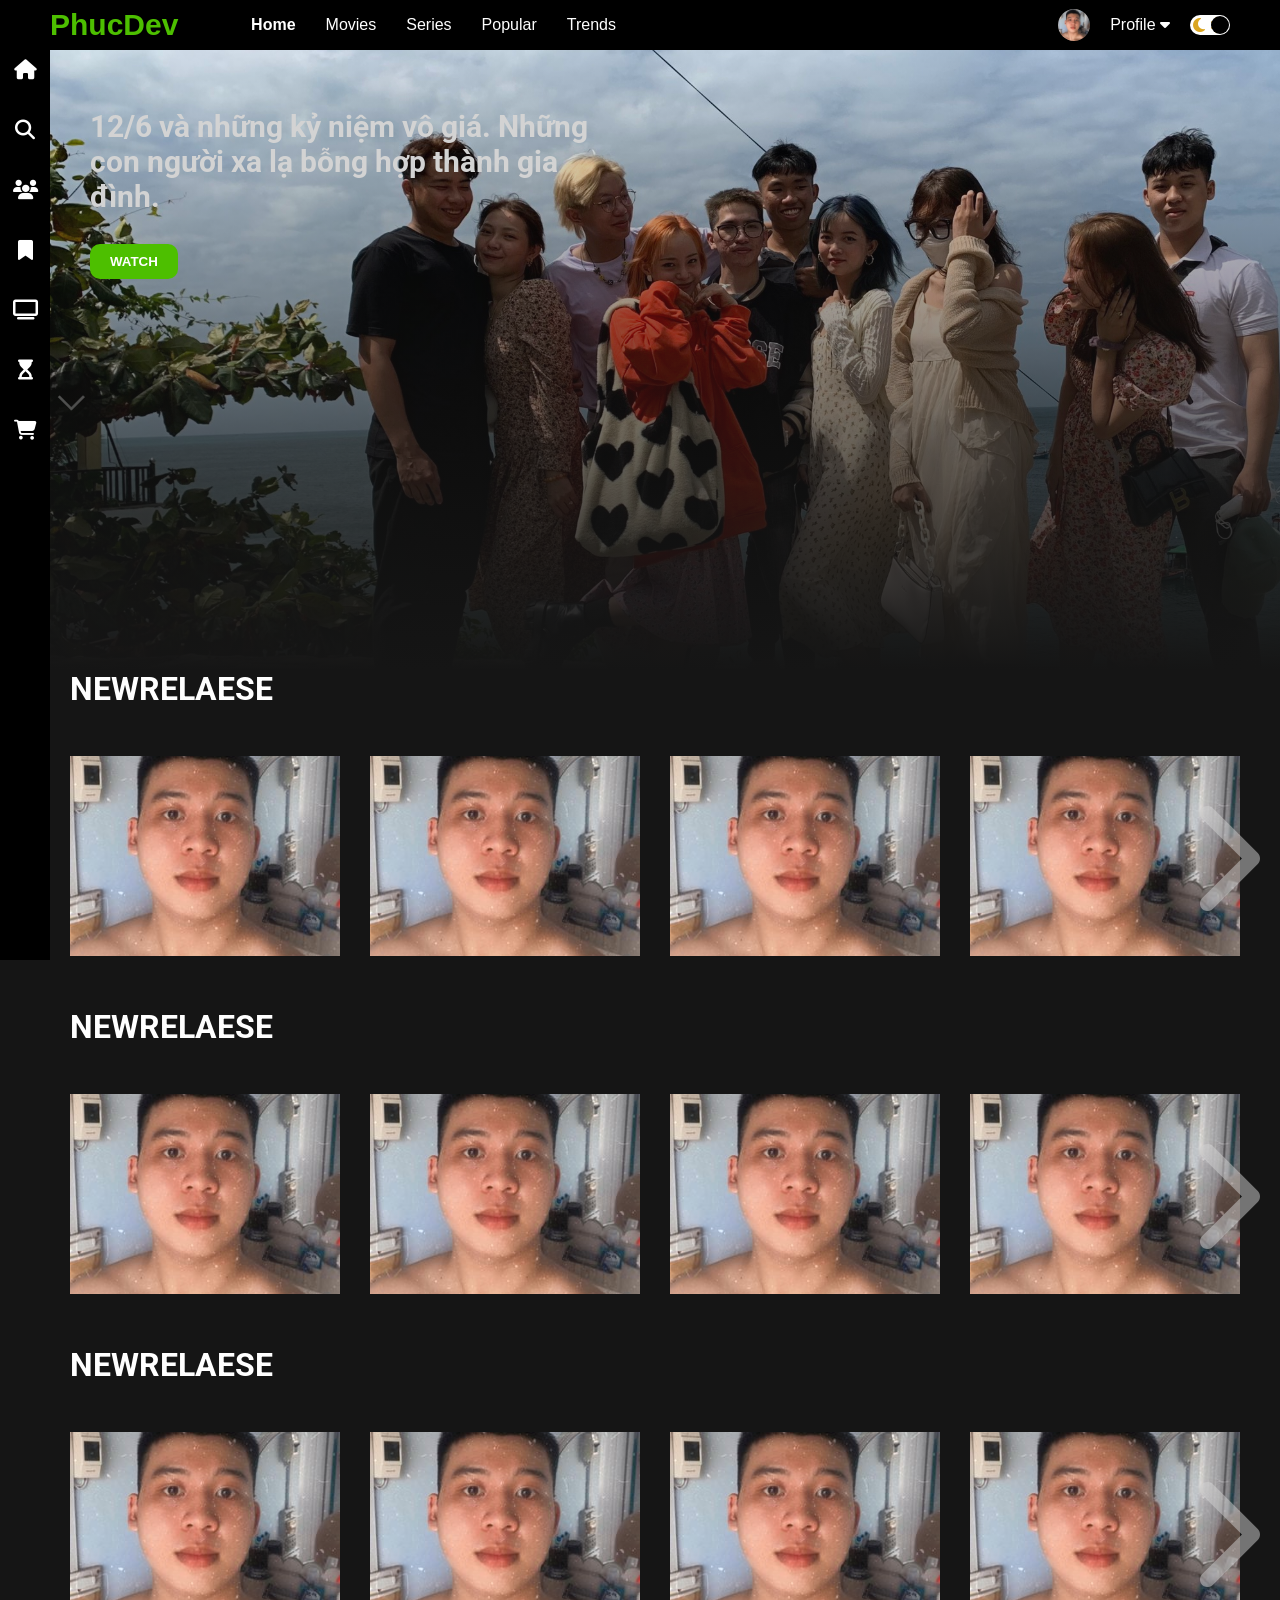
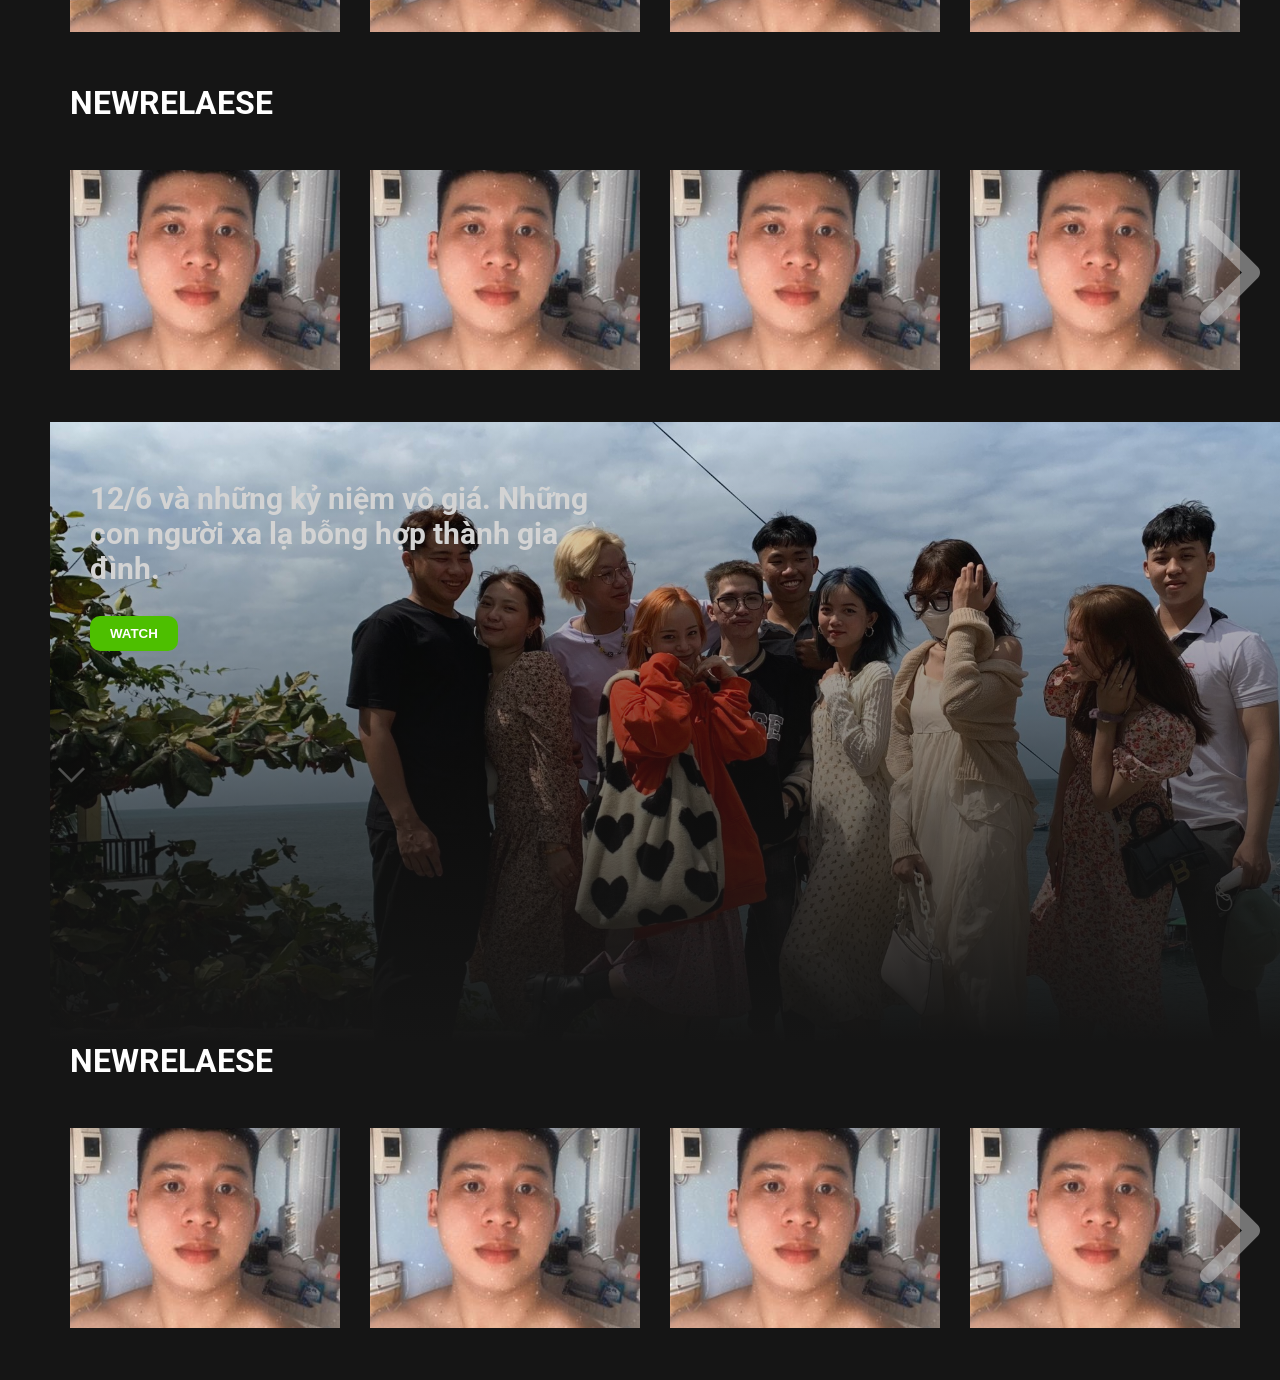
==== commit 185a2fcd: "update" ====
--- a/index.html
+++ b/index.html
@@ -4,278 +4,364 @@
     <meta charset="UTF-8">
     <meta http-equiv="X-UA-Compatible" content="IE=edge">
     <meta name="viewport" content="width=device-width, initial-scale=1.0">
-    <title>The Band</title>
-    <link rel="icon" href="./asscets/img/phuc/phuc1.jpg" type="image/gif" sizes="16x16">
-    <link rel="stylesheet" href="./asscets/css/style.css">
-    <link rel="stylesheet" href="./asscets/css/respomsive.css">
-    <link rel="stylesheet" href="./asscets/font/themify-icons/themify-icons.css">
+    <link rel="stylesheet" href="style.css">
+    <link rel="preconnect" href="https://fonts.googleapis.com">
+    <link rel="preconnect" href="https://fonts.gstatic.com" crossorigin>
+    <link href="https://fonts.googleapis.com/css2?family=Roboto:wght@100;300;400;500;700&family=Sen:wght@400;700;800&display=swap" rel="stylesheet">
+    <link rel="stylesheet" href="https://cdnjs.cloudflare.com/ajax/libs/font-awesome/6.1.2/css/all.min.css">
+    <title>Phucweb</title>
 </head>
 <body>
-    <div id="main">
-        <div id="header">
-
-            <!--begin: nav-->
-            <ul id="nav">
-                <li><a href="#">Home</a></li>
-                <li><a href="#band">Band</a></li>
-                <li><a href="#tour">Tour</a></li>
-                <li><a href="#contact">Contact</a></li>
-                <li>
-                    <a href="#">
-                        More
-                        <i class="nav-arrow-down ti-angle-down"></i>
-                    </a>
-                    <ul class="subnav">
-                        <li><a href="#">Merchandise</a></li>
-                        <li><a href="#">Extras</a></li>
-                        <li><a href="#">Media</a></li>
-                    </ul>
-                </li>
-            </ul>
-
-            <!--End: nav-->
-            
-            <!-- search-buttom -->
-            <div id="mobile-menu" class="mobile-menu-btn">
-                <i class="menu-icon ti-menu"></i>
-            </div>
-            
-            <!-- search-button -->
-            <div class="search-btn">
-                <i class="search-icon ti-search"></i>
-            </div>
-        </div>
-
-        <div id="slider">
-            <div class="text-content">
-                <h2 class="text-heading">New York</h2>
-                <div class="text-discription">The atmosphere in New York is lorem ipsum.</div>
-            </div>
-        </div>
-        
-        <!-- About-section-->
-        <div id="content">
-            <div id="band" class="content-section">
-                <h2 class="section-heading">THE BAND</h2>
-                <p class="section-sub-heading">We love music</p>
-                <p class="about-text">We have created a fictional band website. Lorem ipsum dolor sit amet, consectetur adipiscing elit, sed do eiusmod tempor incididunt ut labore et dolore magna aliqua. Ut enim ad minim veniam, quis nostrud exercitation ullamco laboris nisi ut aliquip ex ea commodo consequat. Duis aute irure dolor in reprehenderit in voluptate velit esse cillum dolore eu fugiat nulla pariatur. Excepteur sint occaecat cupidatat non proident, sunt in culpa qui officia deserunt mollit anim id est laborum consectetur adipiscing elit, sed do eiusmod tempor incididunt ut labore et dolore magna aliqua. Ut enim ad minim veniam, quis nostrud exercitation ullamco laboris nisi ut aliquip ex ea commodo consequat.</p>
-                
-                <div class="row member-list">
-                    <div class=" col col-third s-col-full mt-32 text-center">
-                        <p class="member-name">Name</p>
-                        <img src="./asscets/img/band/member1.jpg" alt="loi" class="member-img">
-                    </div>
-                    
-                    <div class=" col col-third s-col-full mt-32 text-center">
-                        <p class="member-name">Name</p>
-                        <img src="./asscets/img/band/member1.jpg" alt="loi" class="member-img">
-                    </div>
-                    
-                    <div class=" col col-third s-col-full mt-32 text-center">
-                        <p class="member-name">Name</p>
-                        <img src="./asscets/img/band/member1.jpg" alt="loi" class="member-img">
-                    </div>
-                </div>
-            </div>
-
-        <!--Tour-section-->
-            <div id="tour" class="tour-section">
-                <div class="content-section">
-                    <h2 class="section-heading text-white">TOUR DATES</h2>
-                    <p class="section-sub-heading text-white">Remember to book your tickets!</p>
-                
-                <!--Tickets-->
-                    <ul class="tickets-list">
-                        <li>September <span class="sold-out">Sold out</span></li>
-                        <li>October <span class="sold-out">Sold out</span></li>
-                        <li>November <span class="quantity">3</span></li>
-                    </ul>
-                    <!--Places-->
-                    <div class="row place-list">
-                        <div class="col col-third s-col-full mt-16">
-                            <img src="./asscets/img/places/place1.jpg" alt="New York" class="place-img">
-                            <div class="place-body">
-                                <div class="place-heading">New York</div>
-                                <p class="place-time">Fri 27 Nov 2016</p>
-                                <p class="place-desc">Praesent tincidunt sed tellus ut rutrum sed vitae justo.</p>
-                                <button href="#" class="btn js-buy-ticket s-col-full">Buy Tickets</button>
-                            </div>
-                        </div>
-
-                        <div class="col col-third s-col-full mt-16">
-                            <img src="./asscets/img/places/place2.jpg" alt="New York" class="place-img">
-                            <div class="place-body">
-                                <div class="place-heading">Paris</div>
-                                <p class="place-time">Sat 28 Nov 2016</p>
-                                <p class="place-desc">Praesent tincidunt sed tellus ut rutrum sed vitae justo.</p>
-                                <button href="#" class="btn js-buy-ticket s-col-full">Buy Tickets</button>
-                            </div>
-                        </div>
-
-                        <div class="col col-third s-col-full mt-16">
-                            <img src="./asscets/img/places/place3.jpg" alt="New York" class="place-img">
-                            <div class="place-body">
-                                <div class="place-heading">San Francisco</div>
-                                <p class="place-time">Sun 29 Nov 2016</p>
-                                <p class="place-desc">Praesent tincidunt sed tellus ut rutrum sed vitae justo.</p>
-                                <button href="#" class="btn js-buy-ticket s-col-full">Buy Tickets</button>
-                            </div>
-                        </div>
-                    </div>
-                </div>
-
-            </div>
-
-        <!-- Begin: Contact-section-->
-            <div id="contact" class="content-section">
-                <h2 class="section-heading">CONTACT</h2>
-                <p class="section-sub-heading">Fan? Drop a note!</p>
-                
-                <div class="row contact-content">
-                    <div class="col col-half s-col-full contact-info">
-                        <p><i class="ti-location-pin"></i>Chicago, US</p>
-                        <p><i class="ti-mobile"></i>Phone: <a href="tell:+00 151515">+00 151515</a></p>
-                        <p><i class="ti-email"></i>Email: <a href="mailto:mail@mail.com">mail@mail.com</a></p>
-
-                    </div>
-
-                    <div class="col col-half s-col-full contact-form">
-                        <form action="">  
-                            <div class="row">
-                                <div class="col col-half s-col-full ">
-                                    <input type="text" name="" placeholder="Name" required  id="" class="form-control">
-                                </div>
-                                <div class="col col-half s-col-full s-mt-8">
-                                    <input type="email" name="" placeholder="Email" required id="" class="form-control">
-                                </div>
-                            </div>
-
-                            <div class="row mt-8">
-                                <div class="col col-full">
-                                    <input  type="text" name="" placeholder="Massage" required id="" class="form-control">
-                                </div>
-                            </div>
-                            <input class="btn mt-16 pull-right s-full-width" type="submit" value="SEND">
-                        </form>
-                    </div>
-                </div>
-            </div>
-        <!-- End: Contact-section-->
-            
-        <div class="map-section">
-            <img src="./asscets/img/map/map.jpg" alt="Map">
-        </div>
-        </div>
-        <!--Footer-->
-        <div id="footer">
-            <div class="socials-list">
-                <a href=""><i class="ti-facebook" ></i></a>
-                <a href=""><i class="ti-instagram" ></i></a>
-                <a href=""><i class="ti-youtube" ></i></a>
-                <a href=""><i class="ti-pinterest" ></i></a>
-                <a href=""><i class="ti-twitter" ></i></a>
-                <a href=""><i class="ti-linkedin" ></i></a>
-            </div>
-            <p class="copyright">Powered by <a href="">w3.css</a></p>
+    <div class="navbar">
+        <div class="navbar-container">
+            <div class="logo-container"><h1 class="logo">PhucDev</h1></div>
+            <div class="menu-container">
+                <ul class="menu-list">
+                    <li class="menu-list-item active">Home</li>
+                    <li class="menu-list-item">Movies</li>
+                    <li class="menu-list-item">Series</li>
+                    <li class="menu-list-item">Popular</li>
+                    <li class="menu-list-item">Trends</li>
+                </ul>
+            </div>
+            <div class="profile-container">
+                <img src="img/profile.jpg" alt="" class="profile-picture">
+                <div class="profile-text-container">
+                    <span class="profile-text">Profile</span>
+                    <i class="fa-solid fa-caret-down"></i>
+                </div>
+                <div class="toggle">
+                    <i class="fa-solid fa-moon toggle-icon"></i>
+                    <i class="fa-solid fa-sun toggle-icon"></i>
+                    <div class="toggle-ball"></div>
+                </div>
+            </div>
         </div>
     </div>
-        <div class="modal js-modal">
-            <div class="modal-container js-modal-container">
-                <div class="modal-close js-modal-close">
-                    <i class="ti-close"> </i>
-                </div>    
-
-                <header class="madol-header">
-                    <i class="modal-heading-icon ti-bag"></i>
-                    Tickets
-                </header>
-                <div class="modal-body">
-                    <label for="tickets-quantity" class="modal-label">
-                        <i class="ti-shopping-cart"></i>
-                        Tickets, $15 per person
-                    </label>
-                    <input id="tickets-quantity" type="text" class="modal-input" placeholder="How many?">
-
-                    <label for="tickets-email" class="modal-label">
-                        <i class="ti-user"></i>
-                        Send To
-                    </label>
-                    <input id="tickets-email" type="email " class="modal-input" placeholder="Enter email...">
-
-                    <button id="buy-tickets">
-                        Pay
-                        <i class="ti-check"></i>
-                    </button>
-                </div>
-                <footer class="modal-footer">
-                    <p class="modal-help">Nedd <a href="">help?</a></p>
-                </footer>
+    <div class="sidebar ">
+        <i class="left-menu-icon fa-solid fa-house"></i>
+        <i class="left-menu-icon fa-solid fa-magnifying-glass"></i>
+        <i class="left-menu-icon fa-solid fa-users"></i>
+        <i class="left-menu-icon fa-solid fa-bookmark"></i>
+        <i class="left-menu-icon fa-solid fa-tv"></i>
+        <i class="left-menu-icon fa-solid fa-hourglass-start"></i>
+        <i class="left-menu-icon fa-solid fa-cart-shopping"></i>
+    </div>
+
+    <div class="container">
+        <div class="content-container">
+            <div class="featured-content" 
+            style="background: linear-gradient(to bottom, rgba(0,0,0,0), #151515) ,url('img/dichoii.PNG') ;"
+            >
+                <img src="" alt="" class="featured-title">
+                <p class="featured-desc">12/6 và những kỷ niệm vô giá. Những con người xa lạ bỗng hợp thành gia đình.</p>
+                <button class="featured-btn">WATCH</button>
+            </div>
+
+            <div class="movie-list-container">
+                <h1 class="movie-list-title">NEWRELAESE</h1>
+                <div class="movie-list-wrapper">
+                    <div class="movie-list">
+                        
+                        <div class="movie-list-item">
+                            <img src="/img/profile.jpg" alt="" class="movie-list-item-img">
+                            <span class="movie-list-item-title">Her</span>
+                            <p class="movie-list-item-desc">sffffff
+                                fffffffffffffffffffffffffffffff</p>
+                            <button class="movie-list-item-btn">Watch</button>
+                        </div>
+                        <div class="movie-list-item">
+                            <img src="/img/profile.jpg" alt="" class="movie-list-item-img">
+                            <span class="movie-list-item-title">Her</span>
+                            <p class="movie-list-item-desc">sffffff
+                                fffffffffffffffffffffffffffffff</p>
+                            <button class="movie-list-item-btn">Watch</button>
+                        </div>
+                        <div class="movie-list-item">
+                            <img src="/img/profile.jpg" alt="" class="movie-list-item-img">
+                            <span class="movie-list-item-title">Her</span>
+                            <p class="movie-list-item-desc">sffffff
+                                fffffffffffffffffffffffffffffff</p>
+                            <button class="movie-list-item-btn">Watch</button>
+                        </div>
+                        <div class="movie-list-item">
+                            <img src="/img/profile.jpg" alt="" class="movie-list-item-img">
+                            <span class="movie-list-item-title">Her</span>
+                            <p class="movie-list-item-desc">sffffff
+                                fffffffffffffffffffffffffffffff</p>
+                            <button class="movie-list-item-btn">Watch</button>
+                        </div>
+                        <div class="movie-list-item">
+                            <img src="/img/profile.jpg" alt="" class="movie-list-item-img">
+                            <span class="movie-list-item-title">Her</span>
+                            <p class="movie-list-item-desc">sffffff
+                                fffffffffffffffffffffffffffffff</p>
+                            <button class="movie-list-item-btn">Watch</button>
+                        </div>
+                        <div class="movie-list-item">
+                            <img src="/img/profile.jpg" alt="" class="movie-list-item-img">
+                            <span class="movie-list-item-title">Her</span>
+                            <p class="movie-list-item-desc">sffffff
+                                fffffffffffffffffffffffffffffff</p>
+                            <button class="movie-list-item-btn">Watch</button>
+                        </div>
+                        <div class="movie-list-item">
+                            <img src="/img/profile.jpg" alt="" class="movie-list-item-img">
+                            <span class="movie-list-item-title">Her</span>
+                            <p class="movie-list-item-desc">sffffff
+                                fffffffffffffffffffffffffffffff</p>
+                            <button class="movie-list-item-btn">Watch</button>
+                        </div>
+                    </div>
+                    <i class="fa-solid fa-chevron-right icon-arrow"></i>
+                </div>
+            </div>
+
+            <div class="movie-list-container">
+                <h1 class="movie-list-title">NEWRELAESE</h1>
+                <div class="movie-list-wrapper">
+                    <div class="movie-list">
+                        
+                        <div class="movie-list-item">
+                            <img src="/img/profile.jpg" alt="" class="movie-list-item-img">
+                            <span class="movie-list-item-title">Her</span>
+                            <p class="movie-list-item-desc">sffffff
+                                fffffffffffffffffffffffffffffff</p>
+                            <button class="movie-list-item-btn">Watch</button>
+                        </div>
+                        <div class="movie-list-item">
+                            <img src="/img/profile.jpg" alt="" class="movie-list-item-img">
+                            <span class="movie-list-item-title">Her</span>
+                            <p class="movie-list-item-desc">sffffff
+                                fffffffffffffffffffffffffffffff</p>
+                            <button class="movie-list-item-btn">Watch</button>
+                        </div>
+                        <div class="movie-list-item">
+                            <img src="/img/profile.jpg" alt="" class="movie-list-item-img">
+                            <span class="movie-list-item-title">Her</span>
+                            <p class="movie-list-item-desc">sffffff
+                                fffffffffffffffffffffffffffffff</p>
+                            <button class="movie-list-item-btn">Watch</button>
+                        </div>
+                        <div class="movie-list-item">
+                            <img src="/img/profile.jpg" alt="" class="movie-list-item-img">
+                            <span class="movie-list-item-title">Her</span>
+                            <p class="movie-list-item-desc">sffffff
+                                fffffffffffffffffffffffffffffff</p>
+                            <button class="movie-list-item-btn">Watch</button>
+                        </div>
+                        <div class="movie-list-item">
+                            <img src="/img/profile.jpg" alt="" class="movie-list-item-img">
+                            <span class="movie-list-item-title">Her</span>
+                            <p class="movie-list-item-desc">sffffff
+                                fffffffffffffffffffffffffffffff</p>
+                            <button class="movie-list-item-btn">Watch</button>
+                        </div>
+                        <div class="movie-list-item">
+                            <img src="/img/profile.jpg" alt="" class="movie-list-item-img">
+                            <span class="movie-list-item-title">Her</span>
+                            <p class="movie-list-item-desc">sffffff
+                                fffffffffffffffffffffffffffffff</p>
+                            <button class="movie-list-item-btn">Watch</button>
+                        </div>
+                        <div class="movie-list-item">
+                            <img src="/img/profile.jpg" alt="" class="movie-list-item-img">
+                            <span class="movie-list-item-title">Her</span>
+                            <p class="movie-list-item-desc">sffffff
+                                fffffffffffffffffffffffffffffff</p>
+                            <button class="movie-list-item-btn">Watch</button>
+                        </div>
+                    </div>
+                    <i class="fa-solid fa-chevron-right icon-arrow"></i>
+                </div>
+            </div>
+
+            <div class="movie-list-container">
+                <h1 class="movie-list-title">NEWRELAESE</h1>
+                <div class="movie-list-wrapper">
+                    <div class="movie-list">
+                        
+                        <div class="movie-list-item">
+                            <img src="/img/profile.jpg" alt="" class="movie-list-item-img">
+                            <span class="movie-list-item-title">Her</span>
+                            <p class="movie-list-item-desc">sffffff
+                                fffffffffffffffffffffffffffffff</p>
+                            <button class="movie-list-item-btn">Watch</button>
+                        </div>
+                        <div class="movie-list-item">
+                            <img src="/img/profile.jpg" alt="" class="movie-list-item-img">
+                            <span class="movie-list-item-title">Her</span>
+                            <p class="movie-list-item-desc">sffffff
+                                fffffffffffffffffffffffffffffff</p>
+                            <button class="movie-list-item-btn">Watch</button>
+                        </div>
+                        <div class="movie-list-item">
+                            <img src="/img/profile.jpg" alt="" class="movie-list-item-img">
+                            <span class="movie-list-item-title">Her</span>
+                            <p class="movie-list-item-desc">sffffff
+                                fffffffffffffffffffffffffffffff</p>
+                            <button class="movie-list-item-btn">Watch</button>
+                        </div>
+                        <div class="movie-list-item">
+                            <img src="/img/profile.jpg" alt="" class="movie-list-item-img">
+                            <span class="movie-list-item-title">Her</span>
+                            <p class="movie-list-item-desc">sffffff
+                                fffffffffffffffffffffffffffffff</p>
+                            <button class="movie-list-item-btn">Watch</button>
+                        </div>
+                        <div class="movie-list-item">
+                            <img src="/img/profile.jpg" alt="" class="movie-list-item-img">
+                            <span class="movie-list-item-title">Her</span>
+                            <p class="movie-list-item-desc">sffffff
+                                fffffffffffffffffffffffffffffff</p>
+                            <button class="movie-list-item-btn">Watch</button>
+                        </div>
+                        <div class="movie-list-item">
+                            <img src="/img/profile.jpg" alt="" class="movie-list-item-img">
+                            <span class="movie-list-item-title">Her</span>
+                            <p class="movie-list-item-desc">sffffff
+                                fffffffffffffffffffffffffffffff</p>
+                            <button class="movie-list-item-btn">Watch</button>
+                        </div>
+                        <div class="movie-list-item">
+                            <img src="/img/profile.jpg" alt="" class="movie-list-item-img">
+                            <span class="movie-list-item-title">Her</span>
+                            <p class="movie-list-item-desc">sffffff
+                                fffffffffffffffffffffffffffffff</p>
+                            <button class="movie-list-item-btn">Watch</button>
+                        </div>
+                    </div>
+                    <i class="fa-solid fa-chevron-right icon-arrow"></i>
+                </div>
+            </div>
+
+            <div class="movie-list-container">
+                <h1 class="movie-list-title">NEWRELAESE</h1>
+                <div class="movie-list-wrapper">
+                    <div class="movie-list">
+                        
+                        <div class="movie-list-item">
+                            <img src="/img/profile.jpg" alt="" class="movie-list-item-img">
+                            <span class="movie-list-item-title">Her</span>
+                            <p class="movie-list-item-desc">sffffff
+                                fffffffffffffffffffffffffffffff</p>
+                            <button class="movie-list-item-btn">Watch</button>
+                        </div>
+                        <div class="movie-list-item">
+                            <img src="/img/profile.jpg" alt="" class="movie-list-item-img">
+                            <span class="movie-list-item-title">Her</span>
+                            <p class="movie-list-item-desc">sffffff
+                                fffffffffffffffffffffffffffffff</p>
+                            <button class="movie-list-item-btn">Watch</button>
+                        </div>
+                        <div class="movie-list-item">
+                            <img src="/img/profile.jpg" alt="" class="movie-list-item-img">
+                            <span class="movie-list-item-title">Her</span>
+                            <p class="movie-list-item-desc">sffffff
+                                fffffffffffffffffffffffffffffff</p>
+                            <button class="movie-list-item-btn">Watch</button>
+                        </div>
+                        <div class="movie-list-item">
+                            <img src="/img/profile.jpg" alt="" class="movie-list-item-img">
+                            <span class="movie-list-item-title">Her</span>
+                            <p class="movie-list-item-desc">sffffff
+                                fffffffffffffffffffffffffffffff</p>
+                            <button class="movie-list-item-btn">Watch</button>
+                        </div>
+                        <div class="movie-list-item">
+                            <img src="/img/profile.jpg" alt="" class="movie-list-item-img">
+                            <span class="movie-list-item-title">Her</span>
+                            <p class="movie-list-item-desc">sffffff
+                                fffffffffffffffffffffffffffffff</p>
+                            <button class="movie-list-item-btn">Watch</button>
+                        </div>
+                        <div class="movie-list-item">
+                            <img src="/img/profile.jpg" alt="" class="movie-list-item-img">
+                            <span class="movie-list-item-title">Her</span>
+                            <p class="movie-list-item-desc">sffffff
+                                fffffffffffffffffffffffffffffff</p>
+                            <button class="movie-list-item-btn">Watch</button>
+                        </div>
+                        <div class="movie-list-item">
+                            <img src="/img/profile.jpg" alt="" class="movie-list-item-img">
+                            <span class="movie-list-item-title">Her</span>
+                            <p class="movie-list-item-desc">sffffff
+                                fffffffffffffffffffffffffffffff</p>
+                            <button class="movie-list-item-btn">Watch</button>
+                        </div>
+                    </div>
+                    <i class="fa-solid fa-chevron-right icon-arrow"></i>
+                </div>
+            </div>
+
+            <div class="featured-content" 
+            style="background: linear-gradient(to bottom, rgba(0,0,0,0), #151515) ,url('img/dichoii.PNG') ;"
+            >
+                <img src="" alt="" class="featured-title">
+                <p class="featured-desc">12/6 và những kỷ niệm vô giá. Những con người xa lạ bỗng hợp thành gia đình.</p>
+                <button class="featured-btn">WATCH</button>
+            </div>
+
+            <div class="movie-list-container">
+                <h1 class="movie-list-title">NEWRELAESE</h1>
+                <div class="movie-list-wrapper">
+                    <div class="movie-list">
+                        
+                        <div class="movie-list-item">
+                            <img src="/img/profile.jpg" alt="" class="movie-list-item-img">
+                            <span class="movie-list-item-title">Her</span>
+                            <p class="movie-list-item-desc">sffffff
+                                fffffffffffffffffffffffffffffff</p>
+                            <button class="movie-list-item-btn">Watch</button>
+                        </div>
+                        <div class="movie-list-item">
+                            <img src="/img/profile.jpg" alt="" class="movie-list-item-img">
+                            <span class="movie-list-item-title">Her</span>
+                            <p class="movie-list-item-desc">sffffff
+                                fffffffffffffffffffffffffffffff</p>
+                            <button class="movie-list-item-btn">Watch</button>
+                        </div>
+                        <div class="movie-list-item">
+                            <img src="/img/profile.jpg" alt="" class="movie-list-item-img">
+                            <span class="movie-list-item-title">Her</span>
+                            <p class="movie-list-item-desc">sffffff
+                                fffffffffffffffffffffffffffffff</p>
+                            <button class="movie-list-item-btn">Watch</button>
+                        </div>
+                        <div class="movie-list-item">
+                            <img src="/img/profile.jpg" alt="" class="movie-list-item-img">
+                            <span class="movie-list-item-title">Her</span>
+                            <p class="movie-list-item-desc">sffffff
+                                fffffffffffffffffffffffffffffff</p>
+                            <button class="movie-list-item-btn">Watch</button>
+                        </div>
+                        <div class="movie-list-item">
+                            <img src="/img/profile.jpg" alt="" class="movie-list-item-img">
+                            <span class="movie-list-item-title">Her</span>
+                            <p class="movie-list-item-desc">sffffff
+                                fffffffffffffffffffffffffffffff</p>
+                            <button class="movie-list-item-btn">Watch</button>
+                        </div>
+                        <div class="movie-list-item">
+                            <img src="/img/profile.jpg" alt="" class="movie-list-item-img">
+                            <span class="movie-list-item-title">Her</span>
+                            <p class="movie-list-item-desc">sffffff
+                                fffffffffffffffffffffffffffffff</p>
+                            <button class="movie-list-item-btn">Watch</button>
+                        </div>
+                        <div class="movie-list-item">
+                            <img src="/img/profile.jpg" alt="" class="movie-list-item-img">
+                            <span class="movie-list-item-title">Her</span>
+                            <p class="movie-list-item-desc">sffffff
+                                fffffffffffffffffffffffffffffff</p>
+                            <button class="movie-list-item-btn">Watch</button>
+                        </div>
+                    </div>
+                    <i class="fa-solid fa-chevron-right icon-arrow"></i>
+                </div>
             </div>
         </div>
-        <script>
-            const buyButtons = document.querySelectorAll('.js-buy-ticket')
-            const modal = document.querySelector('.js-modal')
-            const modalContainer = document.querySelector('.js-modal-container')
-            const modalClose = document.querySelector('.js-modal-close')
-            // Hàm hiển thị modal mua vé (thêm class open vào modal)
-            function showBuytickets(){
-                modal.classList.add('open')
-            }
-
-            // Hàm ẩn modal mua vé (gỡ  bỏ class open của modal)
-            function hideBuytickets(){
-                modal.classList.remove('open')
-            }
-
-            // Lặp qua tùng thẻ button và nghe hành vi click
-            for (const buyButton of buyButtons) {
-                buyButton.addEventListener('click', showBuytickets)
-            }
-
-            //nghe hành vi click vào nút button close
-            modalClose.addEventListener('click',hideBuytickets)
-
-            modal.addEventListener('click',hideBuytickets)
-
-            modalContainer.addEventListener('click', function (event){
-                event.stopPropagation()
-            })
-            
-        </script>
-
-        <script>
-            var header = document.getElementById('header');
-            var mobileMenu = document.getElementById('mobile-menu');
-            var headerHeight = header.clientHeight;
-            
-            // Đóng mở mobile menu
-            mobileMenu.onclick = function() {
-                var isClose = header.clientHeight === headerHeight ;
-                if (isClose){
-                    header.style.height = 'auto';
-                }
-                else {
-                    header.style.height = null;
-
-                }
-            }
-
-            // Tự động đóng khi chọn menu
-            var menuItems = document.querySelectorAll('#nav li a[href*="#"]');
-            for(var i = 0; i < menuItems.length; i++){
-                var menuItem = menuItems[i];
-
-                menuItem.onclick = function(){
-                    var isParenMenu = this.nextElementSibling && menuItem.nextElementSibling.classList.contains('subnav');
-                    if (isParenMenu){
-                        event.preventDefault();
-                    }
-                    else{
-                        header.style.height = null;
-                    }
-                   
-                }
-            }
-        </script>
+    </div>
+    <Script src="app.js"></Script>
 </body>
-</html>+</html>
--- a/style.css
+++ b/style.css
@@ -0,0 +1,235 @@
+*{
+    margin: 0;
+}
+
+body{
+    font-family: 'Roboto', sans-serif;
+}
+
+.navbar{
+    width: 100%;
+    height: 50px;
+    background-color: black;
+}
+
+.navbar-container{
+    display: flex;
+    align-items: center;
+    padding: 0 50px;
+    height: 100%;
+    color: white;
+    font-family: sans-serif;
+
+}
+
+.logo-container{
+    flex: 1;
+}
+
+.logo{
+    font-size: 30px;
+    color: #4dbf00;
+}
+
+.menu-container{
+    flex: 6;
+}
+
+.menu-list{
+    display: flex;
+    list-style: none;
+}
+
+.menu-list-item{
+    margin-left: 30px;
+}
+
+.menu-list-item.active{
+    font-weight: bold;
+}
+
+.profile-container{
+    flex: 2;
+    display: flex;
+    align-items: center;
+    justify-content: flex-end;
+}
+
+.profile-text-container{
+    margin: 0 20px;
+}
+.profile-picture{
+    width: 32px;
+    height: 32px;
+    border-radius: 50%;
+    object-fit: cover;
+}
+
+.toggle{
+    width: 40px;
+    height: 20px;
+    border-radius: 30px;
+    background-color: white;
+    display: flex;
+    align-items: center;
+    justify-content: space-around;
+    position: relative;
+}
+
+.toggle-icon{
+    color: goldenrod;
+}
+
+.toggle-ball{
+    width: 18px;
+    height: 18px;
+    background-color: black;
+    position: absolute;
+    right: 1px;
+    border-radius: 50%;
+}
+
+.sidebar{
+    width: 50px;
+    height: 100%;
+    background-color: black;
+    position: fixed;
+    top: 0;
+    display: flex;
+    align-items: center;
+    flex-direction: column;
+    padding-top: 60px;
+}
+
+.left-menu-icon{
+    color: white;
+    font-size: 20px;
+    margin-bottom: 40px;
+}
+
+.container{
+    background-color: #151515;
+    min-height: calc(100vh - 50px);
+    color: white;
+}
+
+.content-container{
+    margin-left: 50px;
+}
+
+.featured-content{
+    height: 60vh;
+    padding: 40px;
+}
+
+.featured-title{
+    width:200px;
+}
+
+.featured-desc{
+    width: 500px;
+    color: lightgray;
+    margin:  0 0 30px 0;
+    font-size: 30px;
+    font-weight: bold;
+}
+
+.featured-btn{
+    background-color: #4dbf00;
+    color: white;
+    border: none;
+    padding: 10px 20px;
+    border-radius: 10px;
+    outline: none;
+    font-weight: bold;
+}
+
+.movie-list{
+    display: flex;
+    height: 300px;
+    align-items: center;
+}
+
+.movie-list-container{
+    padding: 0 20px;
+}
+
+.movie-list-item{
+    margin-right: 30px;
+    position: relative;
+}
+
+.movie-list-wrapper{
+    position: relative;
+    overflow: hidden;
+}
+
+.movie-list-item:hover .movie-list-item-img{
+    transform: scale(1.2);
+    margin: 0 30px;
+    opacity: 0.5;
+}
+
+.movie-list-item:hover .movie-list-item-title,
+.movie-list-item:hover .movie-list-item-desc,
+.movie-list-item:hover .movie-list-item-btn{
+    opacity: 1;
+}
+
+.movie-list-item-img{
+    transition: all 0.9s ease-in-out;
+    width: 270px;
+    height: 200px;
+    object-fit: cover;
+}
+
+.movie-list-item-title{
+    background-color: #333;
+    padding: 0 10px;
+    font-size: 32px;
+    font-weight: bold;
+    position: absolute;
+    top:10%;
+    left: 50px;
+    opacity: 0;
+    transition: all 0.9s ease-in-out;
+}
+
+.movie-list-item-desc{
+    background-color: #333;
+    padding: 10px;
+    font-size: 14px;
+    font-weight: bold;
+    position: absolute;
+    top:30%;
+    left: 50px;
+    width: 230px;
+    opacity: 0;
+    transition: all 0.9s ease-in-out;
+
+}
+
+.movie-list-item-btn{
+    padding: 10px;
+    background-color: #4dbf00;
+    color: white;
+    border-radius: 10px;
+    outline: none;
+    border: none;
+    cursor: pointer;
+    position: absolute;
+    bottom: 20px;
+    left: 50px;
+    opacity: 0;
+    transition: all 0.9s ease-in-out;
+}
+
+.icon-arrow{
+    font-size: 120px;
+    position: absolute;
+    top: 90px;
+    right: 0;
+    color: lightgray;
+    opacity: 0.5;
+    cursor: pointer;
+}
